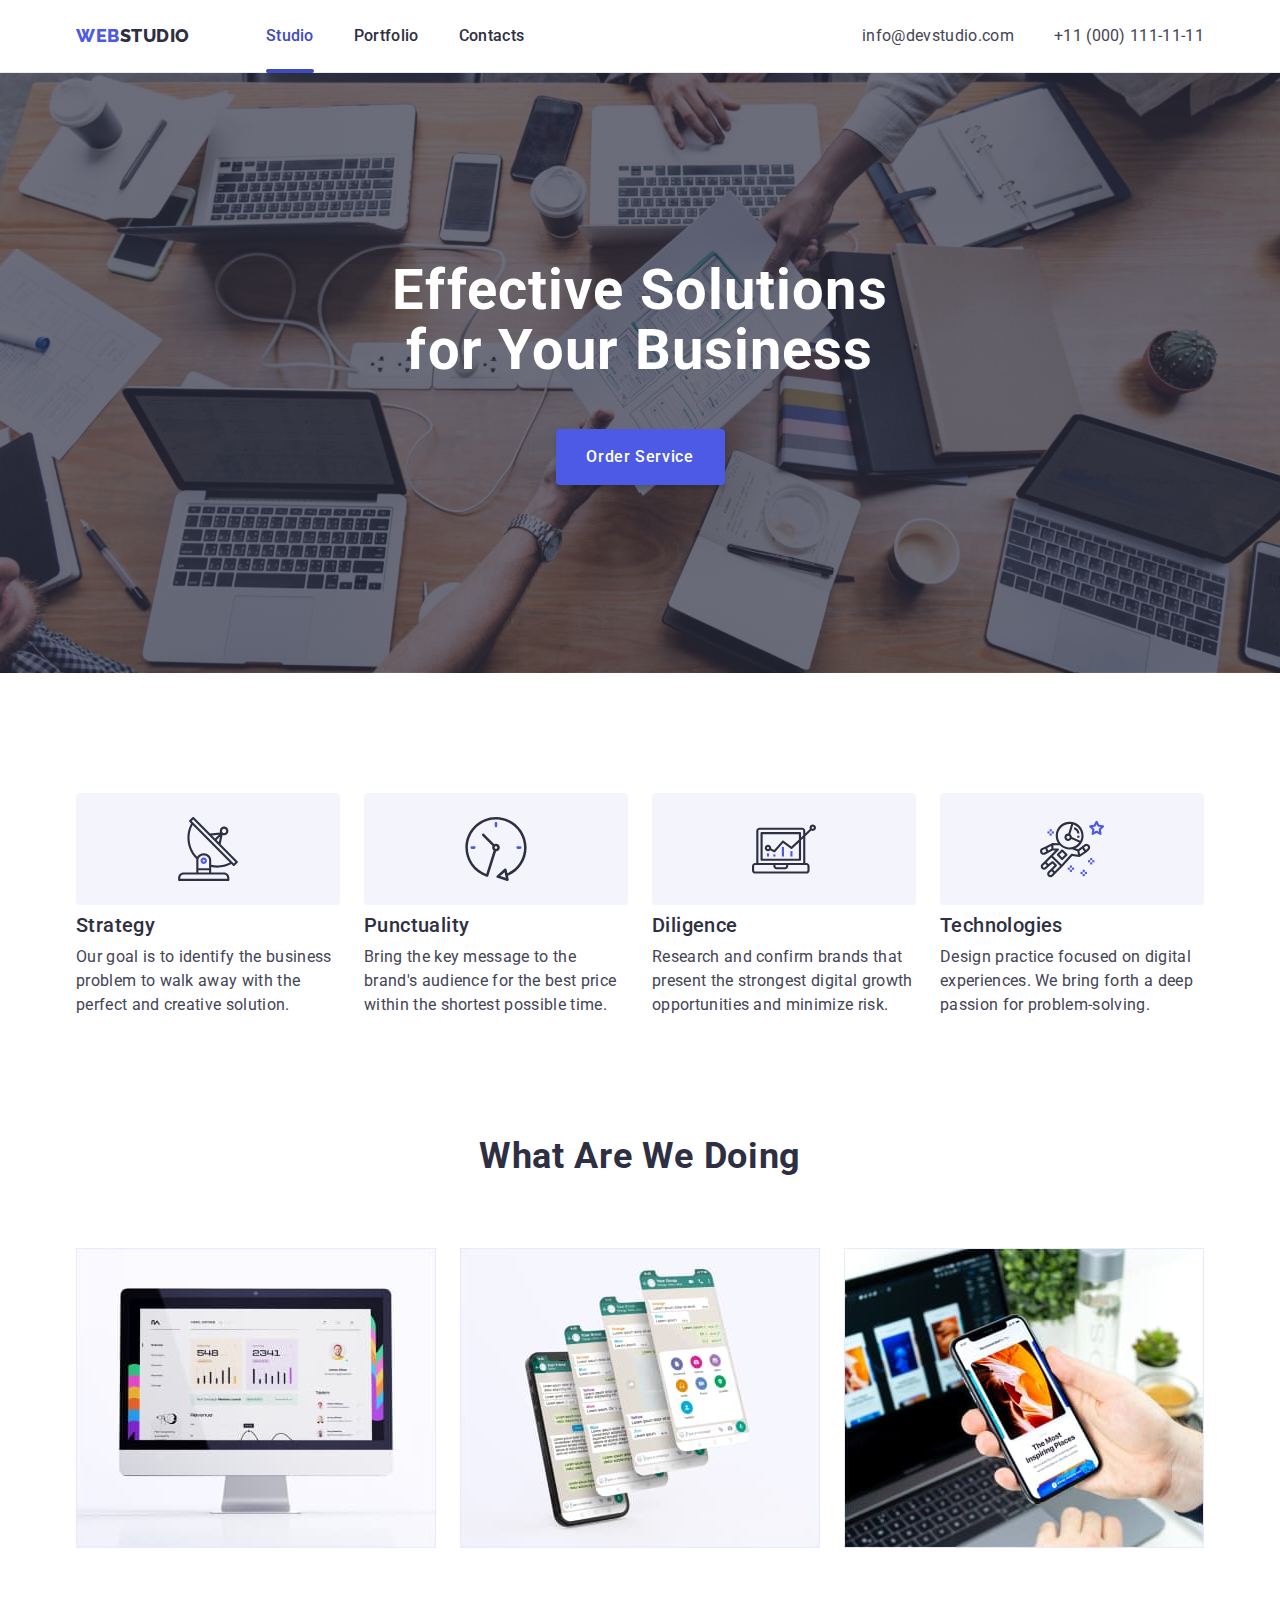
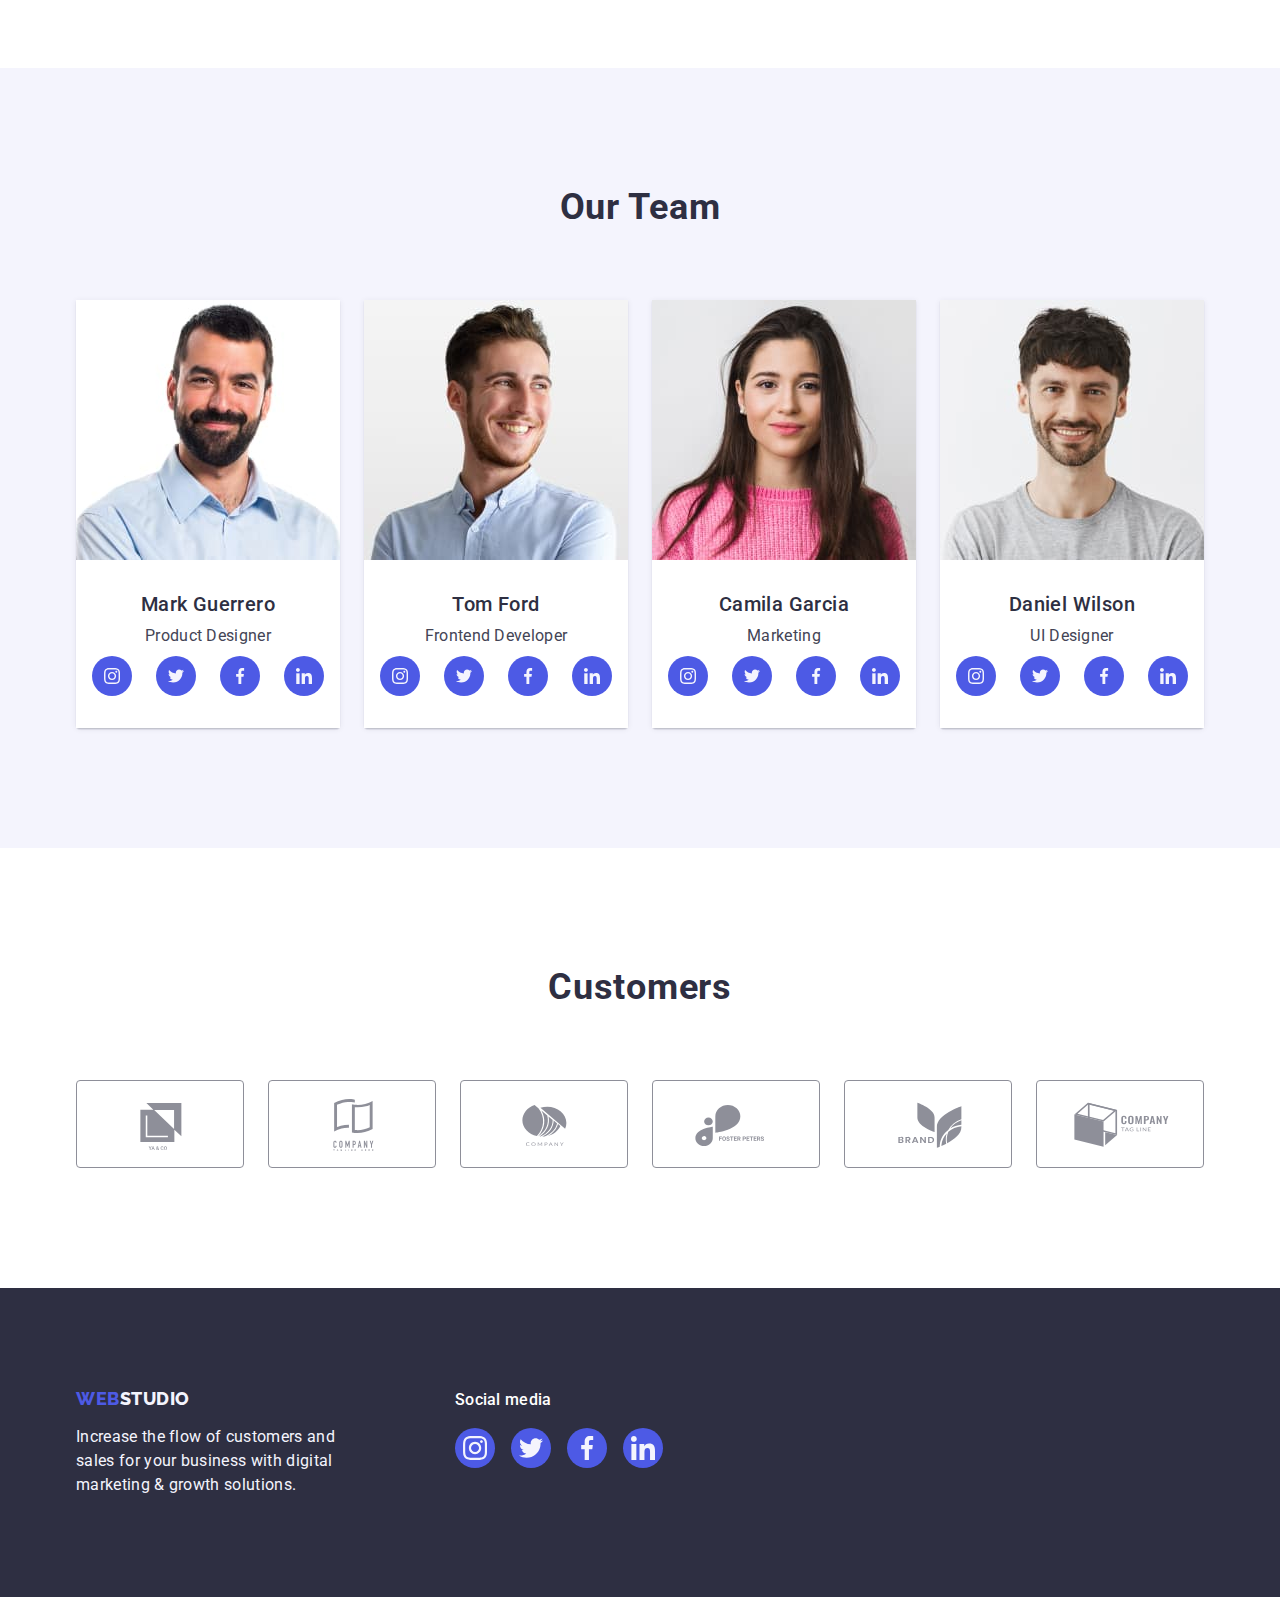
==== index.html @ db85538d "Initial commit" ====
<!DOCTYPE html>
<html lang="en">
  <head>
    <meta charset="UTF-8" />
    <meta http-equiv="X-UA-Compatible" content="IE=edge" />
    <meta name="viewport" content="width=device-width, initial-scale=1.0" />
    <title>Document</title>
    <link rel="preconnect" href="https://fonts.googleapis.com" />
    <link rel="preconnect" href="https://fonts.gstatic.com" crossorigin />
    <link
      href="https://fonts.googleapis.com/css2?family=Raleway:wght@800&family=Roboto:wght@400;500;700;900&display=swap"
      rel="stylesheet"
    />
    <link
      rel="stylesheet"
      href="https://cdnjs.cloudflare.com/ajax/libs/modern-normalize/1.1.0/modern-normalize.min.css"
    />
    <link rel="stylesheet" href="./css/styles.css" />
  </head>

  <body>
    <!-- header -->
    <header class="page-header">
      <div class="container page-header-container">
        <nav class="page-nav">
          <a class="logo-header logo link" href="./index.html"
            >Web<span class="log">Studio</span>
          </a>

          <ul class="menu list">
            <li class="menu-item">
              <a class="menu-link link current" href="./index.html">Studio</a>
            </li>
            <li class="menu-item">
              <a class="menu-link link" href="./portfolio.html">Portfolio</a>
            </li>
            <li class="menu-item">
              <a class="menu-link link" href="">Contacts</a>
            </li>
          </ul>
        </nav>
        <address class="page-adress">
          <ul class="adress-list list">
            <li class="adress-list-item">
              <a class="contact-list link" href="mailto:info@devstudio.com"
                >info@devstudio.com</a
              >
            </li>
            <li class="adress-list-item">
              <a class="contact-list link" href="tel:+110001111111"
                >+11 (000) 111-11-11</a
              >
            </li>
          </ul>
        </address>
      </div>
    </header>

    <main>
      <!-- Hero -->
      <section class="hero background">
        <div class="container ">
          <h1 class="main-title">
            Effective Solutions <br />
            for Your Business
          </h1>
          <button class="modal-open-btn" type="button" data-modal-open>Order Service</button>
        </div>
      </section>

      <!--Values-->
      <section class="values section">
        <div class="container">
          <h2 class="title visually-hidden values-title">Our values</h2>
          <ul class="values-menu list">
            <li class="values-menu-item">
              <div class="values-icon-container">
                <svg class="values-icon" width="64" height="64">
                  <use href="./images/icons.svg#icon-antenna">

                  </use>
                </svg>
              </div>
              <h3 class="menu-title">Strategy</h3>
              <p class="description">
                Our goal is to identify the business problem to walk away with
                the perfect and creative solution.
              </p>
            </li>
            <li class="values-menu-item">
              <div class="values-icon-container">
                <svg class="values-icon" width="64" height="64">
                  <use href="./images/icons.svg#icon-clock">

                  </use>
                </svg>
              </div>
              <h3 class="menu-title">Punctuality</h3>
              <p class="description">
                Bring the key message to the brand's audience for the best price
                within the shortest possible time.
              </p>
            </li>
            <li class="values-menu-item">
              <div class="values-icon-container">
                <svg class="values-icon" width="64" height="64">
                  <use href="./images/icons.svg#icon-diagram">

                  </use>
                </svg>
              </div>
              <h3 class="menu-title">Diligence</h3>
              <p class="description">
                Research and confirm brands that present the strongest digital
                growth opportunities and minimize risk.
              </p>
            </li>
            <li class="values-menu-item">
              <div class="values-icon-container">
                <svg class="values-icon" width="64" height="64">
                  <use href="./images/icons.svg#icon-astronaut">

                  </use>
                </svg>
              </div>
              <h3 class="menu-title">Technologies</h3>
              <p class="description">
                Design practice focused on digital experiences. We bring forth a
                deep passion for problem-solving.
              </p>
            </li>
          </ul>
        </div>
      </section>

      <!-- Services -->
      <section class="services ">
        <div class="container">
          <h2 class="title">What are we doing</h2>
          <ul class="services-list list">
            <li class="services-list-item">
              <img
                class="services-list-img"
                src="./images/services/computer-screen.jpg"
                alt="computer screen"
                width="360"
                height="300"
              />
            </li>
            <li class="services-list-item">
              <img
                class="services-list-img"
                src="./images/services/smartphone-screens.jpg"
                alt="smartphone screens"
                width="360"
                height="300"
              />
            </li>
            <li class="services-list-item">
              <img
                class="services-list-img"
                src="./images/services/smartphone-and-computer-screens.jpg"
                alt="smartphone and computer screens"
                width="360"
                height="300"
              />
            </li>
          </ul>
        </div>
      </section>

      <!-- Employees -->
      <section class="employees section">
        <div class="container">
          <h2 class="title">Our Team</h2>
          <ul class="employees-list list">
            <li class="employees-list-item ">
              <img
                class="employees-list-img"
                src="./images/employees/mark-guerrero.jpg"
                alt="employee's portrait"
                width="264"
                height="260"
              />
    
              <div class="employees-list-wrapper">
                <h3 class="menu-title employee-name">Mark Guerrero</h3>
                <p class="description employee-desc">Product Designer</p>
                <ul class="social-list list">
                  <li class="social-list-item">
                    <a href="" class="social-list-link">
                      <svg class="social-list-icon" width="16" height="16" >
                        <use href="./images/icons.svg#icon-instagram"></use>
                      </svg>
                    </a>
                  </li>
                  <li class="social-list-item">
                    <a href="" class="social-list-link">
                      <svg class="social-list-icon" width="16" height="16">
                        <use href="./images/icons.svg#icon-twitter"></use>
                      </svg>
                    </a>
                  </li>
                  <li class="social-list-item">
                    <a href="" class="social-list-link">
                      <svg class="social-list-icon" width="16" height="16">
                        <use href="./images/icons.svg#icon-facebook"></use>
                      </svg>
                    </a>
                  </li>
                  <li class="social-list-item">
                    <a href="" class="social-list-link">
                      <svg class="social-list-icon" width="16" height="16">
                        <use href="./images/icons.svg#icon-linkedin"></use>
                      </svg>
                    </a>
                  </li>
                </ul>
              </div>
              
            </li>
            <li class="employees-list-item">
              <img
                class="employees-list-img"
                src="./images/employees/tom-ford.jpg"
                alt="employee's portrait"
                width="264"
                height="260"
              />
              <div class="employees-list-wrapper">
                <h3 class="menu-title employee-name">Tom Ford</h3>
                <p class="description employee-desc">Frontend Developer</p>
                <ul class="social-list list">
                  <li class="social-list-item">
                    <a href="" class="social-list-link">
                      <svg class="social-list-icon" width="16" height="16" >
                        <use href="./images/icons.svg#icon-instagram"></use>
                      </svg>
                    </a>
                  </li>
                  <li class="social-list-item">
                    <a href="" class="social-list-link">
                      <svg class="social-list-icon" width="16" height="16">
                        <use href="./images/icons.svg#icon-twitter"></use>
                      </svg>
                    </a>
                  </li>
                  <li class="social-list-item">
                    <a href="" class="social-list-link">
                      <svg class="social-list-icon" width="16" height="16">
                        <use href="./images/icons.svg#icon-facebook"></use>
                      </svg>
                    </a>
                  </li>
                  <li class="social-list-item">
                    <a href="" class="social-list-link">
                      <svg class="social-list-icon" width="16" height="16">
                        <use href="./images/icons.svg#icon-linkedin"></use>
                      </svg>
                    </a>
                  </li>
                </ul>
              </div>
            </li>
            <li class="employees-list-item">
              <img
                class="employees-list-img"
                src="./images/employees/camila-garcia.jpg"
                alt="employee's portrait"
                width="264"
                height="260"
              />
              <div class="employees-list-wrapper">
                <h3 class="menu-title employee-name">Camila Garcia</h3>
                <p class="description employee-desc">Marketing</p>
                <ul class="social-list list">
                  <li class="social-list-item">
                    <a href="" class="social-list-link">
                      <svg class="social-list-icon" width="16" height="16" >
                        <use href="./images/icons.svg#icon-instagram"></use>
                      </svg>
                    </a>
                  </li>
                  <li class="social-list-item">
                    <a href="" class="social-list-link">
                      <svg class="social-list-icon" width="16" height="16">
                        <use href="./images/icons.svg#icon-twitter"></use>
                      </svg>
                    </a>
                  </li>
                  <li class="social-list-item">
                    <a href="" class="social-list-link">
                      <svg class="social-list-icon" width="16" height="16">
                        <use href="./images/icons.svg#icon-facebook"></use>
                      </svg>
                    </a>
                  </li>
                  <li class="social-list-item">
                    <a href="" class="social-list-link">
                      <svg class="social-list-icon" width="16" height="16">
                        <use href="./images/icons.svg#icon-linkedin"></use>
                      </svg>
                    </a>
                  </li>
                </ul>
              </div>
            </li>
            <li class="employees-list-item">
              <img
                class="employees-list-img"
                src="./images/employees/daniel-wilson.jpg"
                alt="employee's portrait"
                width="264"
                height="260"
              />
              <div class="employees-list-wrapper">
                <h3 class="menu-title employee-name">Daniel Wilson</h3>
                <p class="description employee-desc">UI Designer</p>
                <ul class="social-list list">
                  <li class="social-list-item">
                    <a href="" class="social-list-link">
                      <svg class="social-list-icon" width="16" height="16" >
                        <use href="./images/icons.svg#icon-instagram"></use>
                      </svg>
                    </a>
                  </li>
                  <li class="social-list-item">
                    <a href="" class="social-list-link">
                      <svg class="social-list-icon" width="16" height="16">
                        <use href="./images/icons.svg#icon-twitter"></use>
                      </svg>
                    </a>
                  </li>
                  <li class="social-list-item">
                    <a href="" class="social-list-link">
                      <svg class="social-list-icon" width="16" height="16">
                        <use href="./images/icons.svg#icon-facebook"></use>
                      </svg>
                    </a>
                  </li>
                  <li class="social-list-item">
                    <a href="" class="social-list-link">
                      <svg class="social-list-icon" width="16" height="16">
                        <use href="./images/icons.svg#icon-linkedin"></use>
                      </svg>
                    </a>
                  </li>
                </ul>
        </div>
        </li>
          </ul>
        </div>
      </section>

   <!-- Customers -->
   <section class="customers section">
    <div class="container">
   <h2 class="title">Customers</h2>
   <ul class="customers-list list">
     <li class="customers-list-item">
       <a href="" class="customers-list-link">
         <svg class="customer-list-icon" width="104" height="56">
           <use href="./images/icons.svg#icon-logo"> 
              </use>
         </svg>
       </a>

     </li>
     <li class="customers-list-item">
       <a href="" class="customers-list-link">
         <svg class="customer-list-icon" width="104" height="56">
           <use href="./images/icons.svg#icon-logo-a">

           </use>
         </svg>
       </a>

     </li>
     <li class="customers-list-item">
       <a href="" class="customers-list-link">
         <svg class="customer-list-icon" width="104" height="56">
           <use href="./images/icons.svg#icon-logo-b">

           </use>
         </svg>
       </a>

     </li>
     <li class="customers-list-item">
       <a href="" class="customers-list-link">
         <svg class="customer-list-icon" width="104" height="56">
           <use href="./images/icons.svg#icon-logo-c">

           </use>
         </svg>
       </a>

     </li>
     <li class="customers-list-item">
       <a href="" class="customers-list-link">
         <svg class="customer-list-icon" width="104" height="56">
           <use href="./images/icons.svg#icon-logo-d">

           </use>
         </svg>
       </a>

     </li>
     <li class="customers-list-item">
       <a href="" class="customers-list-link">
         <svg class="customer-list-icon" width="104" height="56">
           <use href="./images/icons.svg#icon-logo-e">

           </use>
         </svg>
       </a>

     </li>
   </ul>

 </div>

</section>

    </main>

 




    <!-- FOOTER -->

    <footer class="footer">
      <div class="container footer-section">
        <div class="footer-logo-container">
          <a class="logo logo-footer link" href="./index.html"
          >Web<span class="logos">Studio</span>
        </a>

        <p class="footer-text">
          Increase the flow of customers and <br />
          sales for your business with digital <br />
          marketing & growth solutions.
        </p>
        </div>
        
        <div class="social-media">
          <p class="social-media-title">Social media</p>
          <ul class="social-media-list list">
          <li class="social-media-item">
            <a href="" class="social-media-link">
              <svg class="social-media-list-icon" width="24" height="24">
                <use href="./images/icons.svg#icon-instagram">

                </use>
              </svg>
            </a>
          </li>
          <li class="social-media-item">
            <a href="" class="social-media-link">
              <svg class="social-media-list-icon" width="24" height="24">
                <use href="./images/icons.svg#icon-twitter">

                </use>
              </svg>
            </a>
          </li>
          <li class="social-media-item">
            <a href="" class="social-media-link">
              <svg class="social-media-list-icon" width="24" height="24">
                <use href="./images/icons.svg#icon-facebook">

                </use>
              </svg>
            </a>
          </li>
          <li class="social-media-item">
            <a href="" class="social-media-link">
              <svg class="social-media-list-icon" width="24" height="24">
                <use href="./images/icons.svg#icon-linkedin">

                </use>
              </svg>
            </a>
          </li>
          </ul>
        </div>
      </div>
    </footer>


    
    <div class="backdrop is-hidden" data-modal>
       <div class="modal">
        <button type="button" class="modal-close-btn" data-modal-close>
      <svg class="modal-close-icon" width="8" height="8">
      <use href="./images/icons.svg#icon-close"></use>
      </svg>
        </button>
       </div>
    </div>
    <script src="./js/modal.js"></script>

  </body>
</html>
---- css/styles.css ----
:root {
  --main-font-family: "Roboto", sans-serif;
  --accent-color: #404bbf;
  --secondary-text-color: #434455;
  --menu-color: #2e2f42;
  --background-color: #2e2f42;
  --text-color: #434455;
  --btn-background-color: #f4f4fd;
  --background-wrapper:  #ffffff;
  --icon-color: #8e8f99;
  --transition-duration-and-func: 250ms cubic-bezier(0.4, 0, 0.2, 1);
}

h1,
h2,
h3,
h4,
p {
  margin-top: 0;
  margin-bottom: 0;
}
ul,
ol {
  margin-top: 0;
  margin-bottom: 0;
  padding-left: 0;
}
img {
  display: block;
}

.list {
  list-style: none;
}
.link {
  text-decoration: none;
}

button {
  font-family: inherit;
  cursor: pointer;
}

body {
  font-family: var(--main-font-family);
  color: var(--secondary-text-color);
  background-color: var(--background-wrapper);
}
.section {
  padding-top: 120px;
  padding-bottom: 120px;
}

.container {
  width: 1158px;
  margin-left: auto;
  margin-right: auto;
  padding-left: 15px;
  padding-right: 15px;
}
.visually-hidden {
  position: absolute;
  white-space: nowrap;
  width: 1px;
  height: 1px;
  overflow: hidden;
  border: 0;
  padding: 0;
  clip: rect(0 0 0 0);
  clip-path: inset(50%);
  margin: -1px;
}

/* header */
.page-header {
  border-bottom: 1px solid #e7e9fc;
  box-shadow: 0px 2px 1px rgba(46, 47, 66, 0.08), 0px 1px 1px rgba(46, 47, 66, 0.16), 0px 1px 6px rgba(46, 47, 66, 0.08);
}
.page-header-container {
  display: flex;
  align-items: center;
  justify-content: space-between;
}

.page-nav {
  display: flex;
  align-items: center;
}
.menu {
  display: flex;
  align-items: center;
}

.adress-list {
  display: flex;
  align-items: center;
}
.adress-list-item:not(:last-child) {
  margin-right: 40px;
}

.logo-header {
  margin-right: 76px;
  padding-top: 24px;
  padding-bottom: 24px;
}
.menu-item:not(:last-child) {
  margin-right: 40px;
}
.menu-item {
position: relative;
}

.menu-link {
  padding-top: 24px;
  padding-bottom: 24px;
  font-weight: 500;
  font-size: 16px;
  display: block;
  line-height: 1.5;
  letter-spacing: 0.02em;
  color: var(--menu-color);
  transition: color var(--transition-duration-and-func);
}
.current {
  position: relative;
  color: #404bbf; 
}

.current::after {
content: "";
display: inline-block;
position: absolute;
left: 0; 
bottom: -1px; 
height: 4px;
width: 100%;
background-color: #404BBF;
border-radius: 2px;
}

.menu-link:hover,
.menu-link:focus {
  color: var(--accent-color);
}

.logo {
  font-family: "Raleway", sans-serif;
  font-weight: 800;
  font-size: 18px;
  line-height: 1.17;
  letter-spacing: 0.03em;
  text-transform: uppercase;
  color: #4d5ae5;
}
.log {
  color: #2e2f42;
}
.page-adress {
  font-style: normal;
}

.contact-list {
  font-style: normal;
  font-size: 16px;
  line-height: 1.5;
  letter-spacing: 0.02em;
  color: var(--secondary-text-color);

  transition: color var(--transition-duration-and-func);
}

.contact-list:hover,
.contact-list:focus {
  color: var(--accent-color);
}

/* hero */
.hero {
  background-color: var(--background-color);
  padding-top:188px;
  padding-bottom: 188px;
 
}
.background {
  max-width: 1440px;
  margin: 0 auto;
  background-size: cover;
  background-repeat: no-repeat;
  background-position: center;
  background-image: linear-gradient(rgba(46, 47, 66, 0.7), rgba(46, 47, 66, 0.7)), url(../images/people-office.jpg);
}

.main-title {
  margin-left: auto;
  margin-right: auto;
  margin-bottom: 48px;
  max-width: 496px;
  font-weight: 700;
  font-size: 56px;
  line-height: 1.07;
  text-align: center;
  letter-spacing: 0.02em;
  color:  var(--background-wrapper);
}

.modal-open-btn {
  display: block;
  min-width: 169px;
  height: 56px;
  border: none;
  margin-left: auto;
  margin-right: auto;
  font-weight: 500;
  font-size: 16px;
  line-height: 1.5;
  transition: background-color var(--transition-duration-and-func);

  align-items: center;
  letter-spacing: 0.04em;
  background: #4d5ae5;
  box-shadow: 0px 4px 4px rgba(0, 0, 0, 0.15);
  border-radius: 4px;
  color:  var(--background-wrapper);
}

.modal-open-btn:hover,
.modal-open-btn:focus {
  background: var(--accent-color);
}

/* Values */
.title {
  margin-bottom: 72px;
  font-weight: 700;
  font-size: 36px;
  line-height: 1.1;
  text-align: center;
  letter-spacing: 0.02em;
  text-transform: capitalize;
  color: var(--menu-color);
}

.values-icon-container {
  display: flex;
  justify-content: center;
  align-items: center;
  width: 264px;
  height: 112px;
  border-radius: 4px;
  background: #F4F4FD;
  margin-bottom: 8px;
}

.values-menu {
  display: flex;
  gap: 24px;
}
.values-menu-item {
  width: calc((100% - 72px) / 4);
}

/* Services */

.services {
  padding-bottom: 120px;
}
.services-list {
  display: flex;
  flex-wrap: wrap;
  gap: 24px;
}

.menu-title {
  font-weight: 500;
  font-size: 20px;
  line-height: 1.2;
  letter-spacing: 0.02em;
  color: var(--background-color);
  margin-bottom: 8px;
}
.description {
  font-size: 16px;
  line-height: 1.5;
  letter-spacing: 0.02em;
  color: var(--secondary-text-color);
}

/* Employees */
.employees {
  background-color: #f4f4fd;
}
.employees-list {
  display: flex;
  flex-wrap: wrap;
  gap: 24px;
}

.employees-list-item {
  background-color:  var(--background-wrapper);
  box-shadow:  0px 1px 6px rgba(46, 47, 66, 0.08), 0px 1px 1px rgba(46, 47, 66, 0.16), 0px 2px 1px rgba(46, 47, 66, 0.08);
  border-radius: 0px 0px 4px 4px;
}
.employee-name {
  margin-bottom: 8px;
}

.employee-desc {
  text-align: center;
  margin-bottom: 8px;
}

.employees-list-wrapper {
  padding: 32px 0;
  text-align: center;
  background: var(--background-wrapper);
  
}
.social-list {
  display: flex;
  justify-content: center;
  gap: 24px;
}

.social-list-link {
  display: flex;
  justify-content: center;
  align-items: center;
  width: 40px;
  height: 40px;
  border-radius: 50%;
  background-color: #4D5AE5;
  transition: background-color var(--transition-duration-and-func);
}

.social-list-link:hover,
.social-list-link:focus {
  background-color:  #404BBF;
}

.social-list-link:hover .social-list-icon,
.social-list-link:focus .social-list-icon {
  fill: #F4F4FD;
}
.social-list-icon {
  fill: #F4F4FD;
}

/* Customers */
.customers-list {
  display: flex;
  justify-content:space-between;
  gap: 24px;
}
.customers-list-item {
  widtx: calc((100%-120px) / 6);
}

.customers-list-link {
  display: flex;
  justify-content: center;
  align-items: center;
  width: 168px;
  height: 88px;
  border: 1px solid #8E8F99;
  border-radius: 4px;
  color: var(--icon-color);

  transition: border-color var(--transition-duration-and-func), 
  color var(--transition-duration-and-func);

}
.customer-list-icon{
  fill: currentColor;
}

.customers-list-link:hover,
.customers-list-link:focus {
  border: 1px solid #404BBF;
  color: #404bbf;
}


/* footer */
.footer {
  background-color: var(--background-color);
  padding-top: 100px;
  padding-bottom: 100px;
}
.footer-section {
  display: flex;
  align-items: baseline;
}

.footer-logo-container {
  margin-right: 120px;
}

.logos {
  font-family: "Raleway";
  font-weight: 800;
  font-size: 18px;
  line-height: 1.17;
  letter-spacing: 0.03em;
  text-transform: uppercase;
  color: #f4f4fd;
}


.logo-footer {
  display: inline-block; 
  margin-bottom: 16px;
}
.footer-text {
  font-style: normal;
  font-size: 16px;
  line-height: 1.5;
  letter-spacing: 0.02em;
  color: #f4f4fd;
}
.social-media-title {
font-style: normal;
font-weight: 500;
font-size: 16px;
line-height: 1.5 ;
letter-spacing: 0.02em;
margin-bottom: 16px;
color: var(--background-wrapper);
}

.social-media-list {
display: flex;
gap: 16px;
}

.social-media-link {
display: flex;
justify-content: center;
align-items: center;
width: 40px;
height: 40px;
border-radius: 50%;
background-color: #4D5AE5;

transition: background-color var(--transition-duration-and-func);
}
.social-media-list-icon {
  fill: #F4F4FD;
}

.social-media-link:hover,
.social-media-link:focus {
  background-color:#31D0AA;;
}

/* Portfolio */

.portfolio {
  padding-top: 96px;
  padding-bottom: 120px;
}
.portfolio-menu {
  display: flex;
  flex-wrap: wrap;
  justify-content: center;
  gap: 24px;
  margin-bottom: 72px;
}
.menu-portfolio {
  margin-bottom: 8px;
}

.portfolio-list {
  display: flex;
  flex-wrap: wrap;
  gap: 24px;
  row-gap: 48px;
}

.portfolio-list-item {
  widtx: calc((100%-48px) / 3);
}

.portfolio-list-item-link {
  display: block; 
  transition: box-shadow var(--transition-duration-and-func);



}

.portfolio-list-item-link:hover,
.portfolio-list-item-link:focus {
box-shadow: 0px 1px 6px rgba(46, 47, 66, 0.08), 0px 1px 1px rgba(46, 47, 66, 0.16), 0px 2px 1px rgba(46, 47, 66, 0.08);
}

.portfolio-list-item-link:hover .overlay,
.portfolio-list-item-link:focus .overlay {
  transform: translateY(0%);
}



.portfolio-list-item-img-wrapper {
  position: relative;
  overflow: hidden;
}
.overlay {
position: absolute;
top: 0;
left: 0;
width: 100%;
height: 100%;
padding: 40px 32px; 
background: #4D5AE5;
font-style: normal;
font-weight: 400;
font-size: 16px;
line-height: 24px;
letter-spacing: 0.02em;
color: #F4F4FD;
overflow: auto;
transform: translate(0px, 100%);

transition: transform var(--transition-duration-and-func);
}
.portfolio-list-item-wrapper {
  padding: 32px 16px;
  border: 1px solid #e7e9fc;
  border-top: none;
}

.portfolio-menu-open-btn {
  padding: 12px 24px;
  font-weight: 500;
  font-size: 16px;
  line-height: 1.5;
  letter-spacing: 0.04em;
  color: #4d5ae5;
  background-color: var(--btn-background-color);
  border: 1px solid #e7e9fc;
  border-radius: 4px;
 
  transition: background-color var(--transition-duration-and-func),
   color var(--transition-duration-and-func),
   border-color var(--transition-duration-and-func),
   box-shadow var(--transition-duration-and-func);
}
.portfolio-menu-open-btn:hover,
.portfolio-menu-open-btn:focus {
  color: #ffffff;
  background-color: var(--accent-color);
  border: 1px solid transparent;
  box-shadow: 0px 3px 1px rgba(0, 0, 0, 0.1), 0px 2px 1px rgba(0, 0, 0, 0.08), 0px 2px 2px rgba(0, 0, 0, 0.12);
}



.backdrop {
  position: fixed;
  top: 0;
  left: 0;
  width: 100%;
  height: 100%;
  background-color: rgba(46, 47, 66, 0.4);
  transition: opacity var(--transition-duration-and-func), visibility var(--transition-duration-and-func); 
}

.modal {
  position: absolute;
  top: 50%;
  left: 50%;
  transform: translate(-50%, -50%);
  width: 408px;
  min-height: 576px;
  background-color: #FCFCFC;
  box-shadow: 0px 1px 1px rgba(0, 0, 0, 0.14), 0px 1px 3px rgba(0, 0, 0, 0.12), 0px 2px 1px rgba(0, 0, 0, 0.2);
  border-radius: 4px;
  transition: transform var(--transition-duration-and-func);
}


.modal-close-icon {
  fill: #2E2F42;
  transition: fill var(--transition-duration-and-func);
}

.modal-close-btn:hover .modal-close-icon,
.modal-close-btn:focus .modal-close-icon {
  fill:  #FFFFFF;;
}

.modal-close-btn {
  position: absolute;
  top: 24px;
  right: 24px;
display: flex;
align-items: center;
justify-content: center;
background-color: #E7E9FC;
border: 1px solid rgba(0, 0, 0, 0.1);
border-radius: 50%;
width: 24px;
height: 24px;
padding: 0; 

transition: background-color var(--transition-duration-and-func),
 border var(--transition-duration-and-func); 
}

.modal-close-btn:hover,
.modal-close-btn:focus {
  background: #404BBF;
  border: none;
}

.is-hidden {
  opacity: 0; 
  visibility: hidden; 
  pointer-events: none;


}
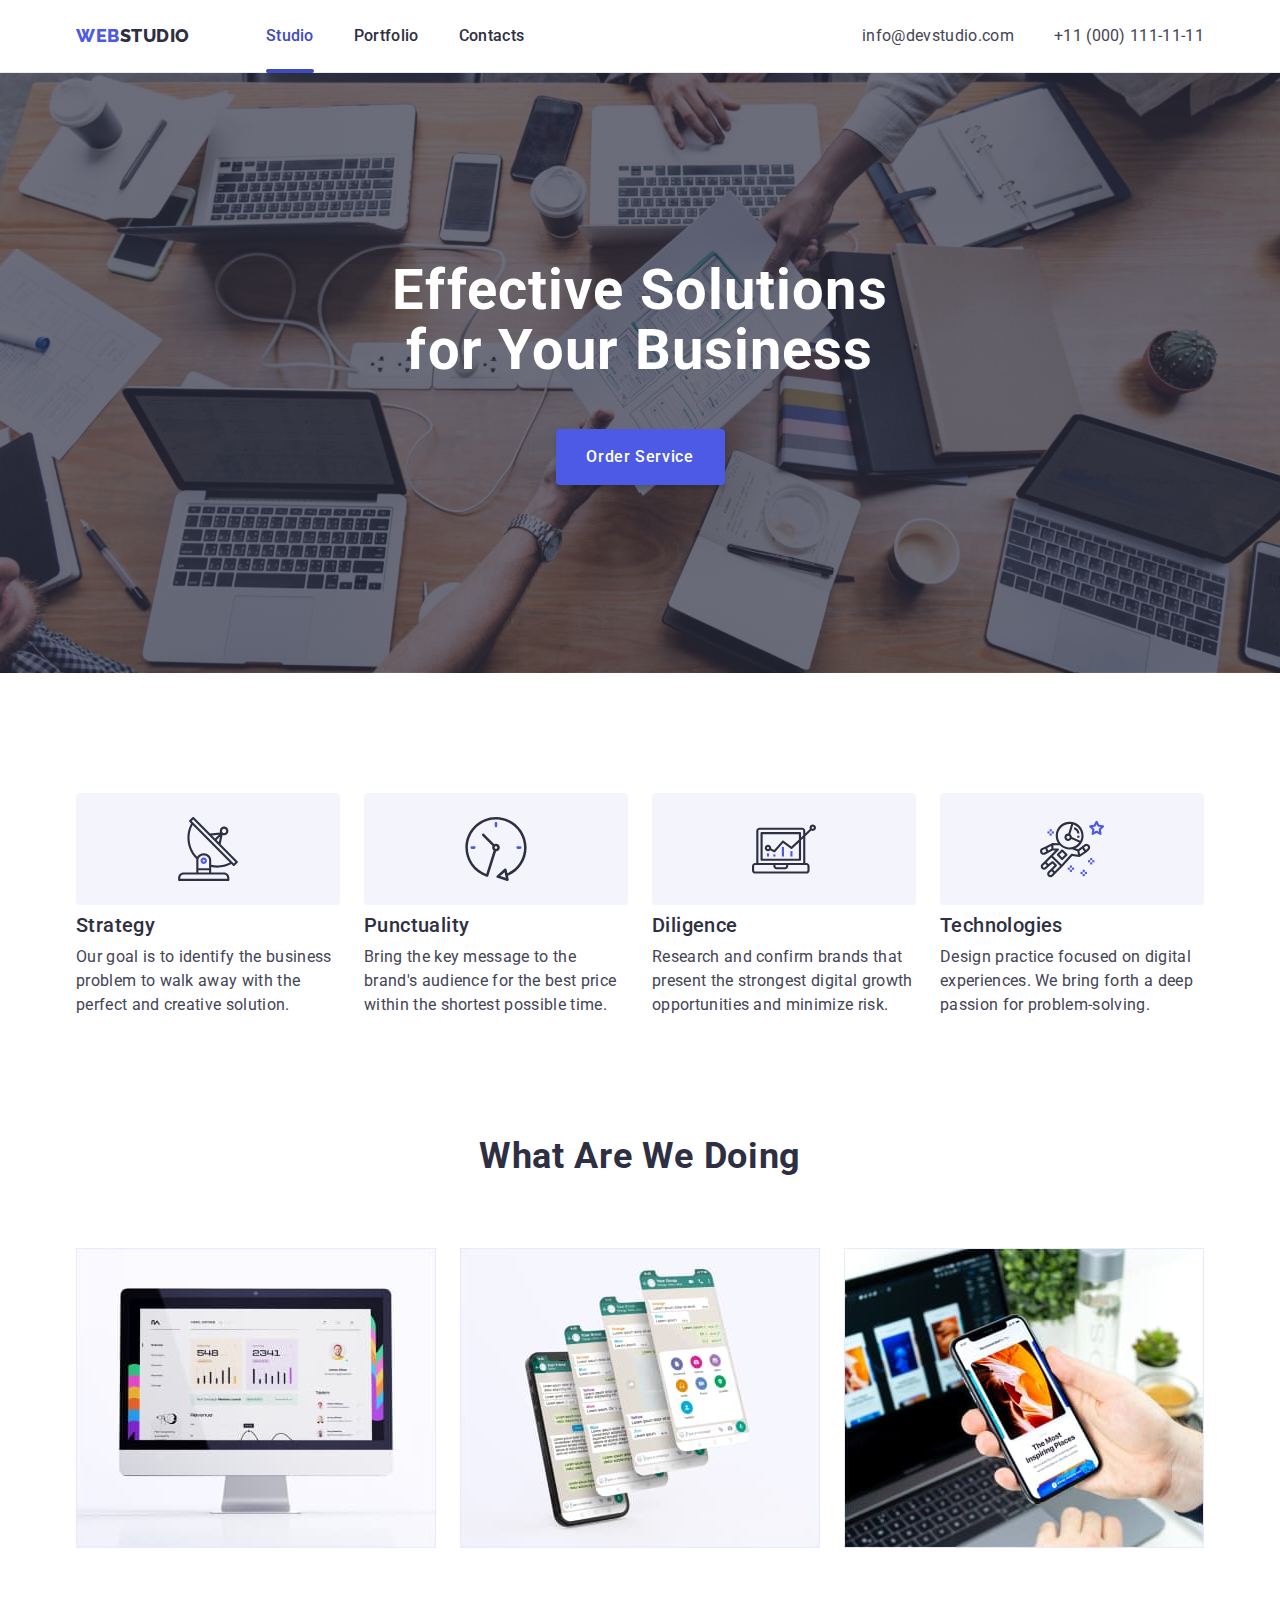
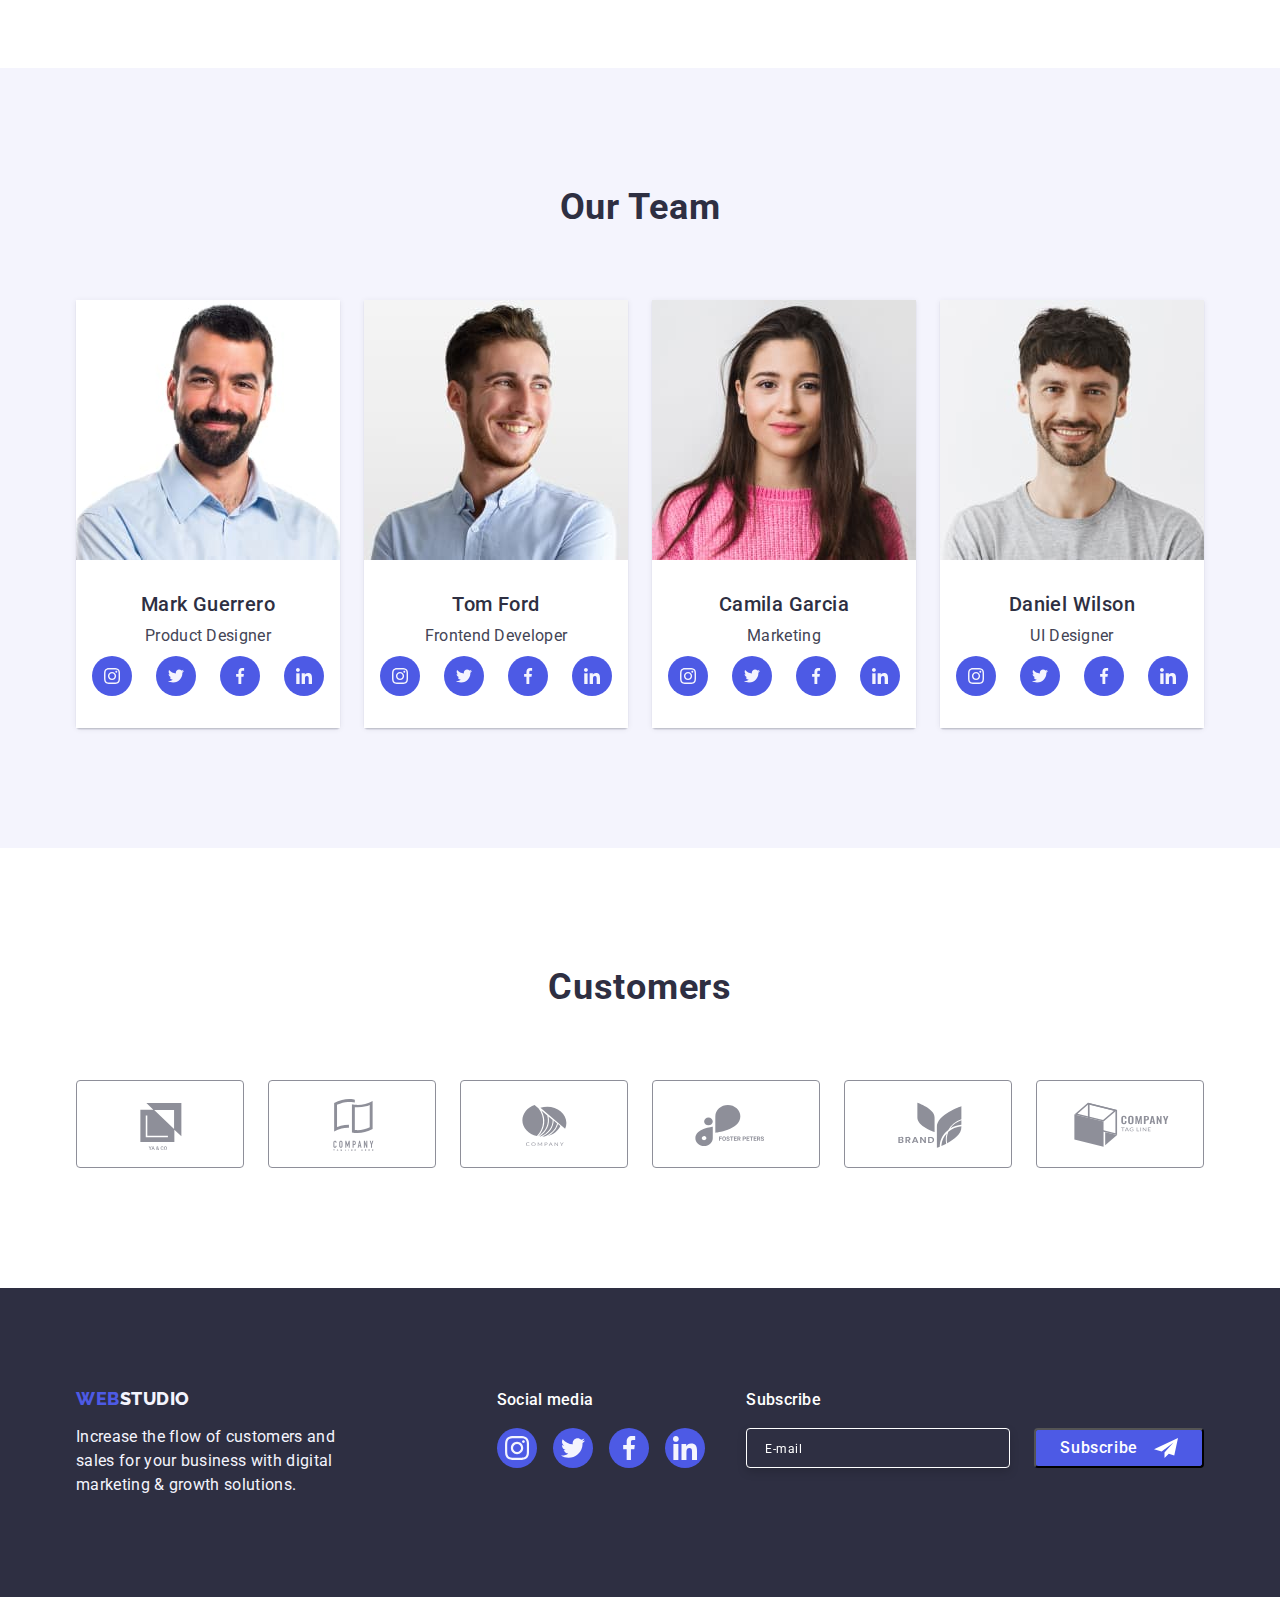
==== commit 613228f8: "updated" ====
--- a/index.html
+++ b/index.html
@@ -486,6 +486,25 @@
           </li>
           </ul>
         </div>
+
+       
+        <form  class="footer-form">
+          <p class="footer-form-title">Subscribe</p>
+          <span class="footer-form-wrapper">
+            <input type="email" 
+            name="user_email" 
+            class="footer-form-input"
+            required
+            placeholder="E-mail">
+            <button type="submit" class="footer-form-submit">Subscribe
+              <svg class="footer-form-btn-icon" width="24" height="24">
+                <use href="./images/icons.svg#icon-footer-form-btn">
+                </use>
+              </svg>
+            </button>
+          </span>
+      
+        </form>
       </div>
     </footer>
 
@@ -498,8 +517,77 @@
       <use href="./images/icons.svg#icon-close"></use>
       </svg>
         </button>
+
+        
+    <form  class="modal-form">
+      <p class="modal-form-title">Leave your contacts and we will call you back</p>
+      <label  class="modal-form-field">
+        <span class="modal-form-input-desc">Name</span>
+        <span class="modal-form-input-wrapper">
+          <input type="text"
+          name="user_name"
+          class="modal-form-input" 
+          required 
+          pattern="[a-zA-Zа-яА-Я]+"
+          minlength="2"
+         >
+         <svg class="modal-form-input-icon" width="18" height="18">
+           <use href="./images/icons.svg#icon-name"></use>
+         </svg>
+        </span>
+        
+      </label>
+      <label  class="modal-form-field">
+        <span class="modal-form-input-desc">Phone</span>
+        <span class="modal-form-input-wrapper">
+          <input type="tel" 
+          name="user_phone"
+          class="modal-form-input" 
+          required 
+          pattern="[0-9]{3}-[0-9]{3}-[0-9]{2}-[0-9]{2}"
+          title="xxx-xxx-xx-xx">
+          <svg class="modal-form-input-icon" width="18" height="18">
+            <use href="./images/icons.svg#icon-phone"></use>
+          </svg>
+        </span>
+        
+      </label>
+      <label  class="modal-form-field">
+        <span class="modal-form-input-desc">Email</span>
+        <span class="modal-form-input-wrapper"> 
+          <input type="email" 
+          name="user_email" 
+          class="modal-form-input" 
+          required>
+          <svg class="modal-form-input-icon" width="18" height="18">
+            <use href="./images/icons.svg#icon-email"></use>
+          </svg>
+        </span>
+        
+      </label>
+      <label  class="modal-form-field">
+        <span class="modal-form-input-desc">Comment</span>
+        <textarea 
+        name="user_message"  
+        class="modal-form-message" 
+        placeholder="Text input"
+        ></textarea>
+      </label>
+      
+      <label class="modal-form-check-desc">
+        <input class="modal-form-check" type="checkbox" name="user_policy"  required>
+        <svg class="modal-form-own-checkbox" width="16" height="16">
+          <use class="modal-form-checkmark-icon" 
+          href="./images/icons.svg#icon-checkmark"
+          ></use>
+        </svg>
+        I accept the terms and conditions of the&nbsp;<a class="checkbox-link" href="">Privacy Policy</a> 
+      </label>
+      <button type="submit" class="modal-form-submit">Send</button>
+    </form>
        </div>
     </div>
+
     <script src="./js/modal.js"></script>
 
   </body>
--- a/css/styles.css
+++ b/css/styles.css
@@ -390,6 +390,7 @@
 .footer-section {
   display: flex;
   align-items: baseline;
+  justify-content: space-between;
 }
 
 .footer-logo-container {
@@ -452,6 +453,83 @@
 .social-media-link:focus {
   background-color:#31D0AA;;
 }
+
+/* FOOTER_FORM */
+
+.footer-form {
+ 
+}
+
+.footer-form-wrapper {
+  display: flex;
+  gap: 24px;
+
+}
+
+.footer-form-title {
+  padding-left: 0;
+  margin-bottom: 16px;
+  font-weight: 500;
+  font-size: 16px;
+  line-height: 24px;
+  letter-spacing: 0.02em;
+  color: #FFFFFF;
+}
+
+.footer-form-input {
+  width: 264px;
+  height: 40px;
+  border: 1px solid #FFFFFF;
+filter: drop-shadow(0px 4px 4px rgba(0, 0, 0, 0.15));
+border-radius: 4px;
+color: #FFFFFF;
+background-color: #2E2F42;
+
+transition: border-color var(--transition-duration-and-func);
+
+}
+
+.footer-form-input::placeholder {
+font-weight: 400;
+padding-left: 16px;
+font-size: 12px;
+line-height: 24px;
+letter-spacing: 0.04em;
+color: #FFFFFF;
+}
+
+
+
+.footer-form-submit {
+  display: flex;
+  justify-content: center;
+  align-items: center;
+  gap: 16px;
+ min-width: 165px; 
+ height: 40px;
+ padding: 8px 24px;
+ background: #4D5AE5;
+ border-radius: 4px;
+font-weight: 500;
+font-size: 16px;
+line-height: 24px;
+letter-spacing: 0.04em;
+color: #FFFFFF;
+
+transition: background-color var(--transition-duration-and-func);
+}
+
+.footer-form-submit:hover,
+.footer-form-submit:focus {
+  background-color: var(--accent-color);
+}
+
+.footer-form-btn-icon {
+ 
+  fill: #FFFFFF;
+}
+
+
 
 /* Portfolio */
 
@@ -554,7 +632,7 @@
   box-shadow: 0px 3px 1px rgba(0, 0, 0, 0.1), 0px 2px 1px rgba(0, 0, 0, 0.08), 0px 2px 2px rgba(0, 0, 0, 0.12);
 }
 
-
+/* MODAL WINDOW */
 
 .backdrop {
   position: fixed;
@@ -577,6 +655,7 @@
   box-shadow: 0px 1px 1px rgba(0, 0, 0, 0.14), 0px 1px 3px rgba(0, 0, 0, 0.12), 0px 2px 1px rgba(0, 0, 0, 0.2);
   border-radius: 4px;
   transition: transform var(--transition-duration-and-func);
+ padding: 72px 24px 24px 24px;
 }
 
 
@@ -619,5 +698,169 @@
   visibility: hidden; 
   pointer-events: none;
 
-
-}+}
+/* MODAL WINDOW */
+
+/* MODAL FORM */
+
+.modal-form {
+display: flex;
+flex-direction: column;
+
+}
+.modal-form-title {
+  margin-left: auto;
+  margin-right: auto;
+  margin-bottom: 16px;
+font-weight: 500;
+font-size: 16px;
+line-height: 24px;
+letter-spacing: 0.02em;
+color: #2E2F42;
+}
+
+
+.modal-form-input-desc {
+display: block;
+font-weight: 400;
+font-size: 12px;
+line-height: 14px;
+letter-spacing: 0.04em;
+color: #8E8F99;
+margin-bottom: 4px;
+}
+
+.modal-form-field {
+  margin-bottom: 8px;
+}
+
+.modal-form-input-wrapper {
+  display: block;
+  position: relative;
+}
+
+.modal-form-input {
+  width: 100%;
+  height: 40px;
+  border: 1px solid rgba(46, 47, 66, 0.4);
+  border-radius: 4px;
+  padding-left: 38px;
+  color: #000000;
+  transition: border-color var(--transition-duration-and-func);
+}
+
+.modal-form-input:focus {
+outline: none;
+border: 1px solid #4D5AE5;
+}
+
+.modal-form-input-icon {
+  position: absolute;
+  fill: #2E2F42;
+  top:50%;
+  left:12px;
+  transform: translate(0, -50%);
+  transition: fill var(--transition-duration-and-func);
+
+}
+
+.modal-form-input:focus + .modal-form-input-icon {
+  fill: #4D5AE5;;
+}
+
+
+.modal-form-message {
+  resize: none;
+  width: 100%;
+  height: 120px;
+  padding: 8px 16px;
+  border: 1px solid rgba(46, 47, 66, 0.4);
+  border-radius: 4px;
+  transition: border-color var(--transition-duration-and-func);
+}
+
+.modal-form-message::placeholder {
+  color: rgba(46, 47, 66, 0.4);
+}
+
+.modal-form-message:focus {
+  outline: none;
+  border: 1px solid #4D5AE5;
+}
+
+.modal-form-check {
+  appearance: none;
+  position: absolute;
+  
+}
+
+.modal-form-check-desc {
+display: flex;
+align-items: center;
+font-weight: 400;
+font-size: 12px;
+line-height: 14px;
+letter-spacing: 0.04em;
+color: #8E8F99;
+
+}
+
+.checkbox-link {
+  color: #4D5AE5;
+}
+
+.modal-form-check:checked + .modal-form-own-checkbox {
+  background: #404BBF;
+  border: 1px solid #404BBF;
+  
+}
+
+/* input (checkbox) + svg > use */
+.modal-form-check:checked + .modal-form-own-checkbox .modal-form-checkmark-icon {
+  opacity: 1;
+}
+
+
+.modal-form-own-checkbox {
+fill: #F4F4FD;
+border: 1px solid rgba(46, 47, 66, 0.4);
+border-radius: 2px;
+padding-top: 4px 3px;
+cursor: pointer;
+margin-right: 8px;
+}
+
+.modal-form-check:focus + .modal-form-own-checkbox {
+  outline: 2px solid #404BBF;
+}
+
+.modal-form-checkmark-icon {
+  opacity: 0;
+}
+
+.modal-form-submit {
+  display: block;
+  margin-left: auto;
+  margin-right: auto;
+  margin-top: 24px;
+  margin-bottom: 24px;
+  min-width: 169px;
+  padding: 16px 32px;
+  background: #4D5AE5;
+  box-shadow: 0px 4px 4px rgba(0, 0, 0, 0.15);
+  border-radius: 4px;
+  color: #FFFFFF;
+  font-weight: 500;
+  font-size: 16px;
+  line-height: 24px;
+  letter-spacing: 0.04em;
+
+  transition: background-color var(--transition-duration-and-func);
+  
+}
+
+.modal-form-submit:hover,
+.modal-form-submit:focus {
+  background-color: var(--accent-color);
+}
+/* MODAL FORM */
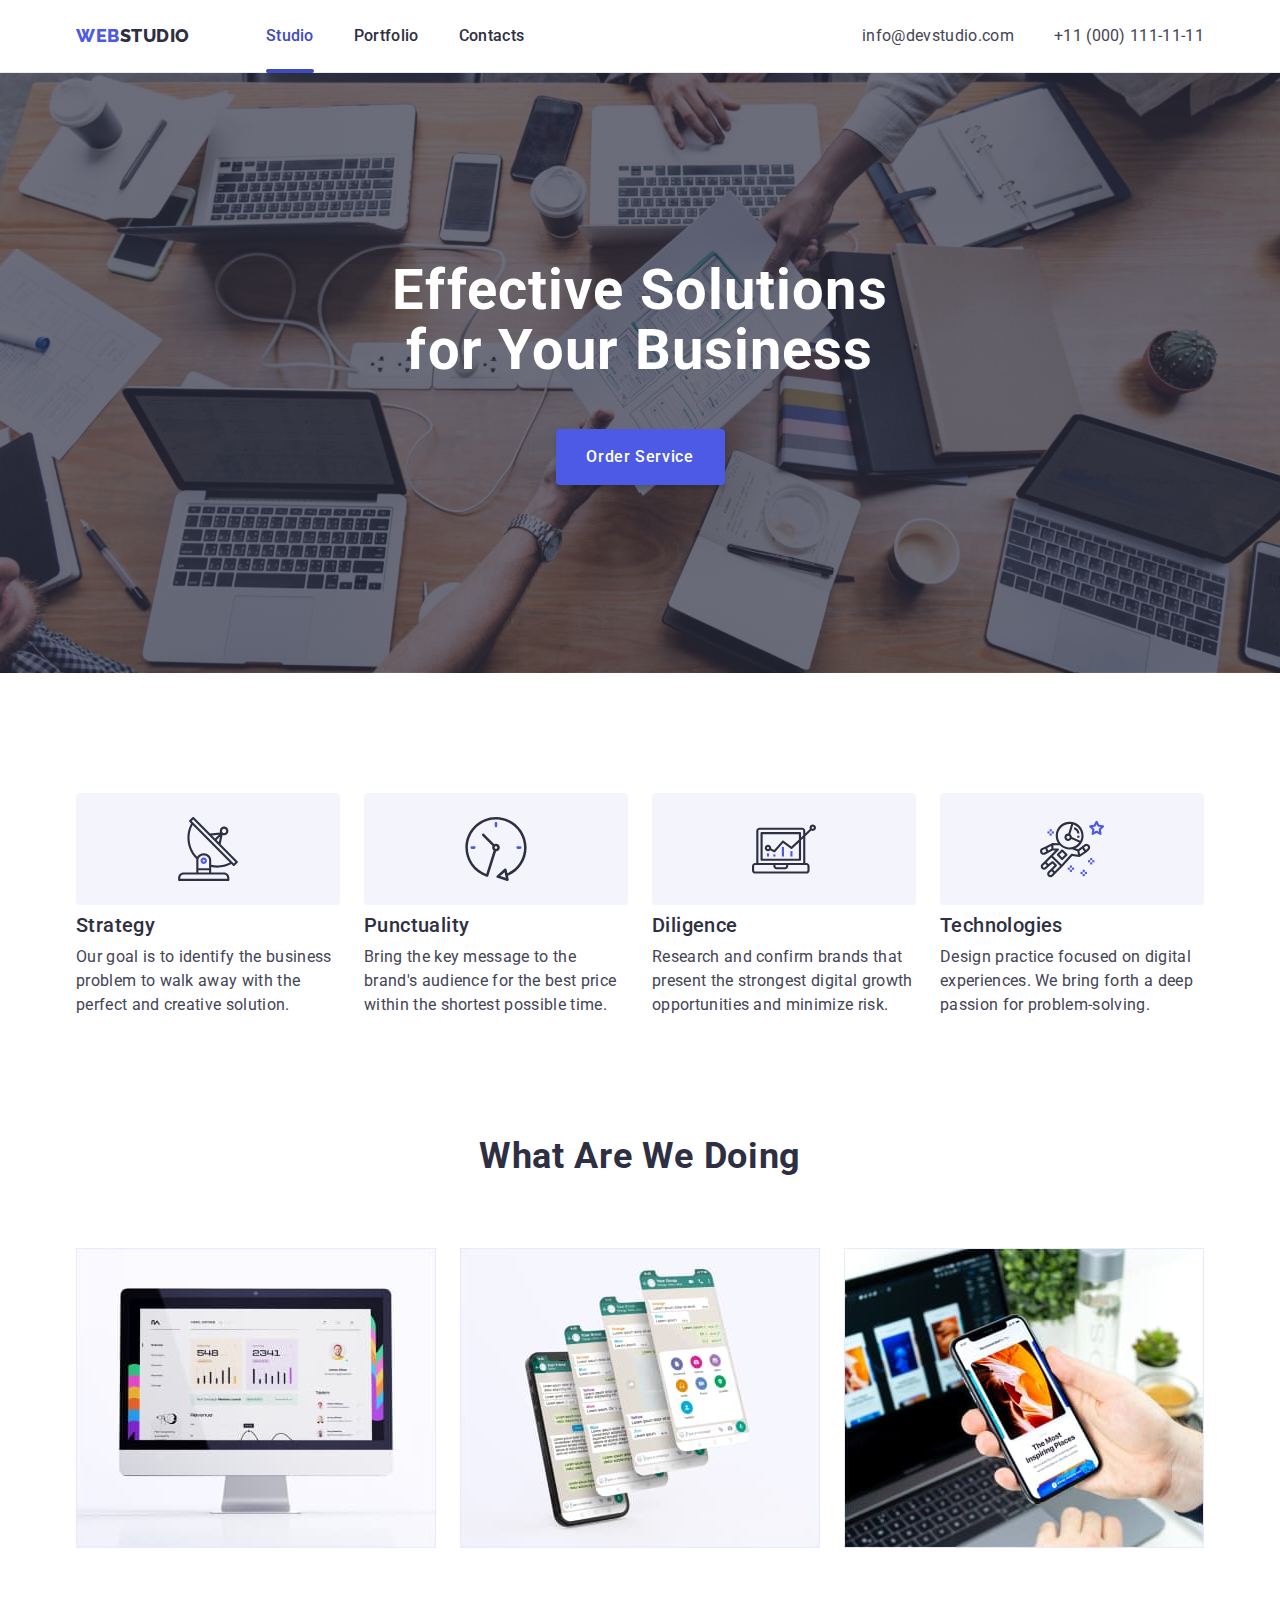
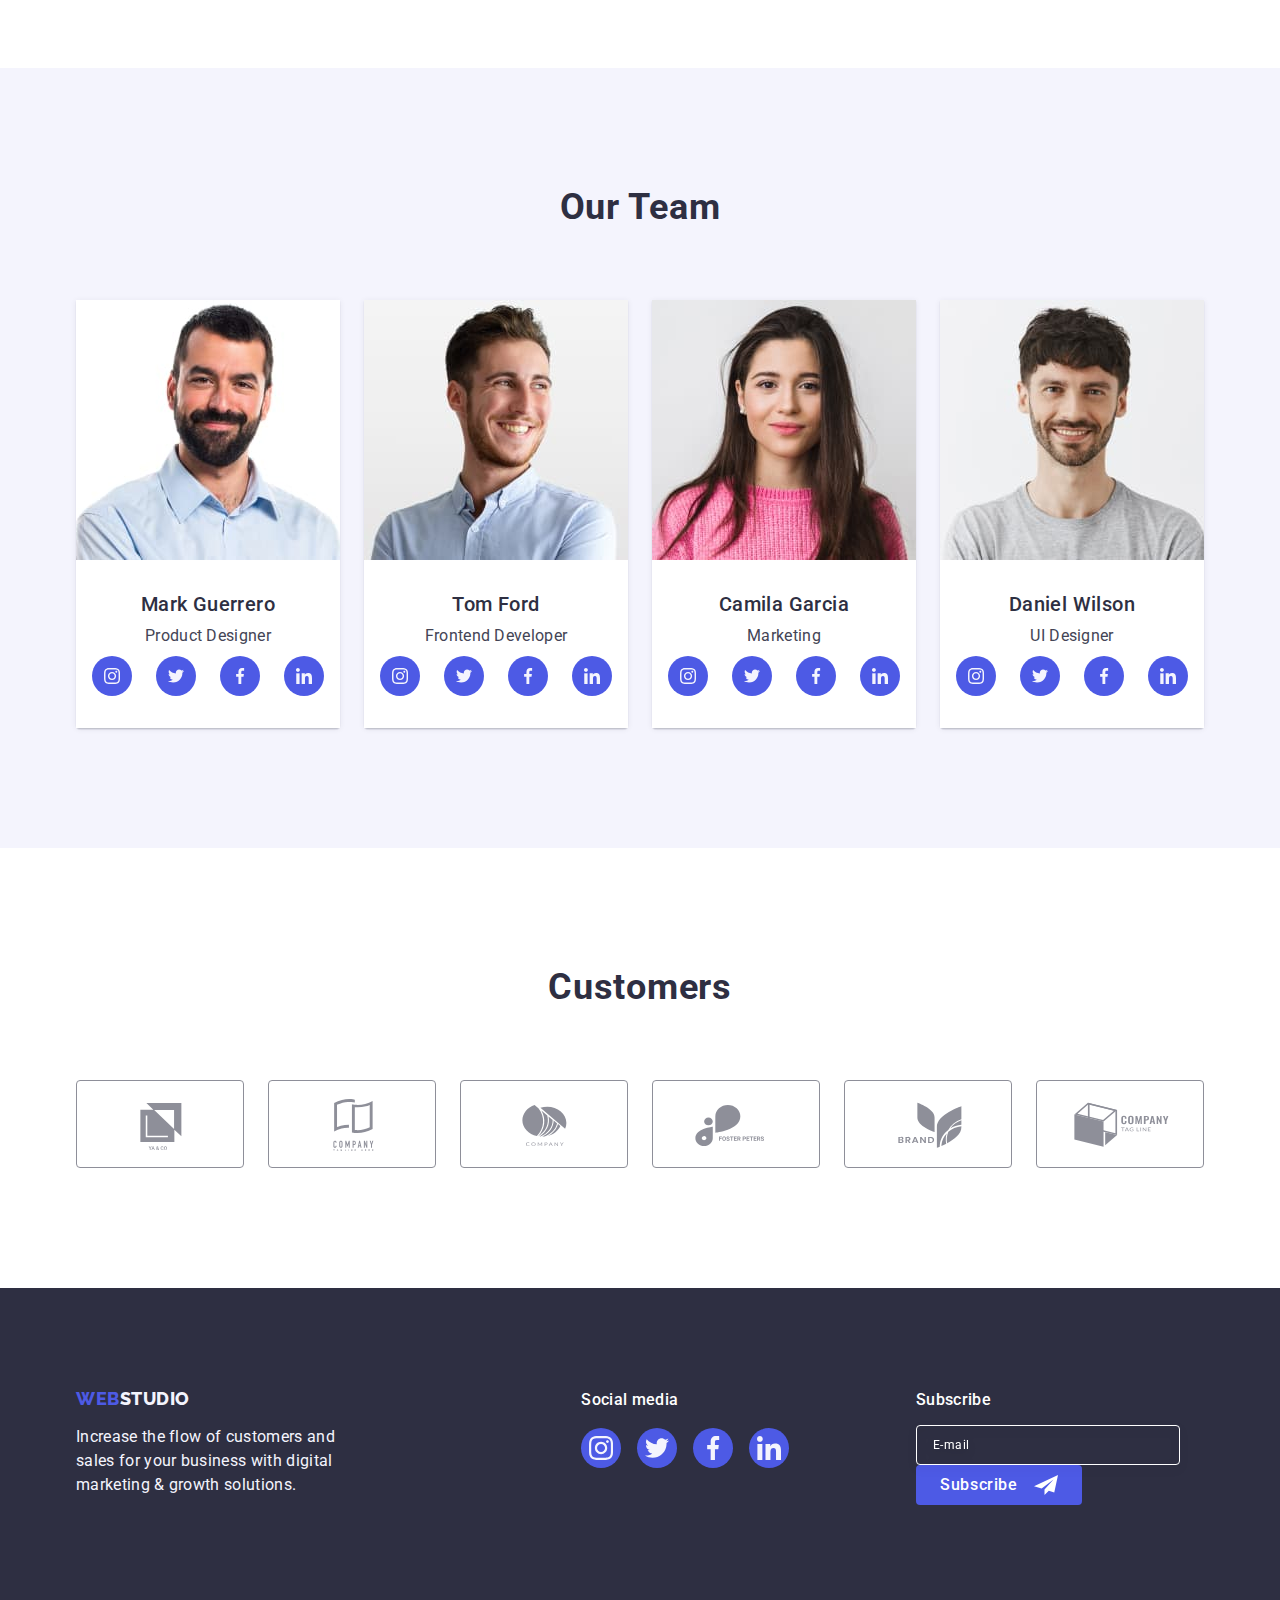
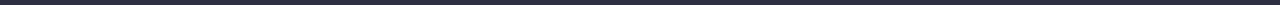
==== commit 4a5c6525: "updated" ====
--- a/index.html
+++ b/index.html
@@ -487,10 +487,10 @@
           </ul>
         </div>
 
-       
+       <div class="footer-form-container">
+        <p class="footer-form-title">Subscribe</p>
         <form  class="footer-form">
-          <p class="footer-form-title">Subscribe</p>
-          <span class="footer-form-wrapper">
+          <label class="footer-form-label">
             <input type="email" 
             name="user_email" 
             class="footer-form-input"
@@ -502,9 +502,10 @@
                 </use>
               </svg>
             </button>
-          </span>
-      
+          </label>
         </form>
+       </div>
+        
       </div>
     </footer>
 
@@ -513,77 +514,96 @@
     <div class="backdrop is-hidden" data-modal>
        <div class="modal">
         <button type="button" class="modal-close-btn" data-modal-close>
-      <svg class="modal-close-icon" width="8" height="8">
-      <use href="./images/icons.svg#icon-close"></use>
-      </svg>
-        </button>
-
+          <svg class="modal-close-icon" width="8" height="8">
+          <use href="./images/icons.svg#icon-close"></use>
+          </svg>
+            </button>
+        <p class="modal-form-title">Leave your contacts and we will call you back</p>
+           
+    <form  class="modal-form">
+      <div class="modal-form-name-wrapper"> 
+        <label  for="user-name" class="modal-form-field">Name
+          <span class="modal-form-input-wrapper">
+            <input id="user-name"
+            type="text"
+            name="user_name"
+            class="modal-form-input" 
+            required 
+            pattern="[a-zA-Zа-яА-Я]+"
+            minlength="2"
+           >
+           <svg class="modal-form-input-icon" width="18" height="24">
+             <use href="./images/icons.svg#icon-name"></use>
+           </svg>
+          </span>
+          
+        </label>
+      </div>
+      
+      <div class="modal-form-name-wrapper"> 
+        <label for="user-phone" class="modal-form-field">Phone
+          <span class="modal-form-input-wrapper">
+            <input id="user-phone"
+            type="tel" 
+            name="user_phone"
+            class="modal-form-input" 
+            required 
+            pattern="[0-9]{3}-[0-9]{3}-[0-9]{2}-[0-9]{2}"
+            title="xxx-xxx-xx-xx">
+            <svg class="modal-form-input-icon" width="18" height="24">
+              <use href="./images/icons.svg#icon-phone"></use>
+            </svg>
+          </span>
+        </label>
+      </div>
+      
+      <div class="modal-form-name-wrapper">
+        <label for="user-email" class="modal-form-field">Email
+          <span class="modal-form-input-wrapper"> 
+            <input id="user-email"
+            type="email" 
+            name="user_email" 
+            class="modal-form-input" 
+            required>
+            <svg class="modal-form-input-icon" width="18" height="24">
+              <use href="./images/icons.svg#icon-email"></use>
+            </svg>
+          </span>
+        </label> 
+      </div>
+      
+      <div class="modal-form-comment-wrapper">
+        <label for="user-comment" class="modal-form-field">Comment
+          <textarea  id="user-comment"
+          name="user_comment"  
+          class="modal-form-comment" 
+          placeholder="Text input"
+          ></textarea>
+        </label>
+      </div>
         
-    <form  class="modal-form">
-      <p class="modal-form-title">Leave your contacts and we will call you back</p>
-      <label  class="modal-form-field">
-        <span class="modal-form-input-desc">Name</span>
-        <span class="modal-form-input-wrapper">
-          <input type="text"
-          name="user_name"
-          class="modal-form-input" 
-          required 
-          pattern="[a-zA-Zа-яА-Я]+"
-          minlength="2"
-         >
-         <svg class="modal-form-input-icon" width="18" height="18">
-           <use href="./images/icons.svg#icon-name"></use>
-         </svg>
-        </span>
+      <div class="modal-form-checkbox-cont">
         
-      </label>
-      <label  class="modal-form-field">
-        <span class="modal-form-input-desc">Phone</span>
-        <span class="modal-form-input-wrapper">
-          <input type="tel" 
-          name="user_phone"
-          class="modal-form-input" 
-          required 
-          pattern="[0-9]{3}-[0-9]{3}-[0-9]{2}-[0-9]{2}"
-          title="xxx-xxx-xx-xx">
-          <svg class="modal-form-input-icon" width="18" height="18">
-            <use href="./images/icons.svg#icon-phone"></use>
-          </svg>
-        </span>
-        
-      </label>
-      <label  class="modal-form-field">
-        <span class="modal-form-input-desc">Email</span>
-        <span class="modal-form-input-wrapper"> 
-          <input type="email" 
-          name="user_email" 
-          class="modal-form-input" 
+          <input  id="user-privacy" 
+          class="modal-form-check visually-hidden" 
+          type="checkbox" 
+          value="true"
+          name="user_privacy" 
           required>
-          <svg class="modal-form-input-icon" width="18" height="18">
-            <use href="./images/icons.svg#icon-email"></use>
-          </svg>
-        </span>
-        
-      </label>
-      <label  class="modal-form-field">
-        <span class="modal-form-input-desc">Comment</span>
-        <textarea 
-        name="user_message"  
-        class="modal-form-message" 
-        placeholder="Text input"
-        ></textarea>
-      </label>
+          <label for="user-privacy" class="modal-form-check-desc">
+            I accept the terms and conditions of the <a class="checkbox-link" href="">Privacy Policy</a>
+          <span class="checkbox-icon-wrapper">
+            <svg class="modal-form-own-checkbox" width="10" height="8">
+              <use class="modal-form-checkmark-icon" 
+              href="./images/icons.svg#icon-checkmark"
+              ></use>
+            </svg>
+          </span>
+        </label>
+      </div>
       
-      <label class="modal-form-check-desc">
-        <input class="modal-form-check" type="checkbox" name="user_policy"  required>
-        <svg class="modal-form-own-checkbox" width="16" height="16">
-          <use class="modal-form-checkmark-icon" 
-          href="./images/icons.svg#icon-checkmark"
-          ></use>
-        </svg>
-        I accept the terms and conditions of the&nbsp;<a class="checkbox-link" href="">Privacy Policy</a> 
-      </label>
-      <button type="submit" class="modal-form-submit">Send</button>
+        <button type="submit" class="modal-form-submit">Send</button>
+      
     </form>
        </div>
     </div>
--- a/css/styles.css
+++ b/css/styles.css
@@ -457,13 +457,16 @@
 /* FOOTER_FORM */
 
 .footer-form {
- 
+ display: flex;
 }
 
 .footer-form-wrapper {
   display: flex;
   gap: 24px;
 
+}
+.footer-form-label {
+  margin-right: 24px; 
 }
 
 .footer-form-title {
@@ -471,7 +474,7 @@
   margin-bottom: 16px;
   font-weight: 500;
   font-size: 16px;
-  line-height: 24px;
+  line-height: 1,5;
   letter-spacing: 0.02em;
   color: #FFFFFF;
 }
@@ -480,21 +483,17 @@
   width: 264px;
   height: 40px;
   border: 1px solid #FFFFFF;
-filter: drop-shadow(0px 4px 4px rgba(0, 0, 0, 0.15));
-border-radius: 4px;
-color: #FFFFFF;
-background-color: #2E2F42;
-
-transition: border-color var(--transition-duration-and-func);
-
+  background-color: transparent; 
+  font-size: 12px;
+  line-height: 1.5;
+  letter-spacing: 0.04em;
+  padding-left: 16px;
+  filter: drop-shadow(0px 4px 4px rgba(0, 0, 0, 0.15));
+  border-radius: 4px;
+  color: #FFFFFF;
 }
 
 .footer-form-input::placeholder {
-font-weight: 400;
-padding-left: 16px;
-font-size: 12px;
-line-height: 24px;
-letter-spacing: 0.04em;
 color: #FFFFFF;
 }
 
@@ -509,10 +508,11 @@
  height: 40px;
  padding: 8px 24px;
  background: #4D5AE5;
+ border: none; 
  border-radius: 4px;
 font-weight: 500;
 font-size: 16px;
-line-height: 24px;
+line-height: 1,5;
 letter-spacing: 0.04em;
 color: #FFFFFF;
 
@@ -714,25 +714,25 @@
   margin-bottom: 16px;
 font-weight: 500;
 font-size: 16px;
-line-height: 24px;
+line-height: 1,5;
 letter-spacing: 0.02em;
-color: #2E2F42;
-}
-
-
-.modal-form-input-desc {
+color: var( --background-color);
+}
+
+.modal-form-name-wrapper {
+  margin-bottom: 8px;
+}
+
+.modal-form-field {
 display: block;
+margin-bottom: 4px;
 font-weight: 400;
 font-size: 12px;
-line-height: 14px;
+line-height: 1,17;
 letter-spacing: 0.04em;
 color: #8E8F99;
-margin-bottom: 4px;
-}
-
-.modal-form-field {
-  margin-bottom: 8px;
-}
+}
+
 
 .modal-form-input-wrapper {
   display: block;
@@ -744,13 +744,14 @@
   height: 40px;
   border: 1px solid rgba(46, 47, 66, 0.4);
   border-radius: 4px;
+  background-color: transparent;
   padding-left: 38px;
   color: #000000;
+  outline: transparent;
   transition: border-color var(--transition-duration-and-func);
 }
 
 .modal-form-input:focus {
-outline: none;
 border: 1px solid #4D5AE5;
 }
 
@@ -758,7 +759,7 @@
   position: absolute;
   fill: #2E2F42;
   top:50%;
-  left:12px;
+  left:16px;
   transform: translate(0, -50%);
   transition: fill var(--transition-duration-and-func);
 
@@ -768,25 +769,39 @@
   fill: #4D5AE5;;
 }
 
-
-.modal-form-message {
+.modal-form-comment-wrapper {
+  margin-bottom: 16px;
+}
+
+.modal-form-comment {
   resize: none;
   width: 100%;
   height: 120px;
   padding: 8px 16px;
+  font-size: 12px;
+  line-height: 1.17;
+  letter-spacing: 0.04em;
+  color: rgba(46, 47, 66, 0.4);
   border: 1px solid rgba(46, 47, 66, 0.4);
   border-radius: 4px;
+  background-color: transparent; 
+  outline: transparent; 
   transition: border-color var(--transition-duration-and-func);
 }
 
-.modal-form-message::placeholder {
+.modal-form-comment:focus {
+  border-color: 1px solid #4D5AE5;
+}
+
+.modal-form-comment::placeholder {
   color: rgba(46, 47, 66, 0.4);
 }
 
-.modal-form-message:focus {
-  outline: none;
-  border: 1px solid #4D5AE5;
-}
+
+.modal-form-checkbox-cont {
+  margin-bottom: 24px; 
+}
+
 
 .modal-form-check {
   appearance: none;
@@ -795,64 +810,69 @@
 }
 
 .modal-form-check-desc {
-display: flex;
-align-items: center;
 font-weight: 400;
 font-size: 12px;
-line-height: 14px;
+line-height: 1,17;
 letter-spacing: 0.04em;
 color: #8E8F99;
 
 }
 
+
+.modal-form-check:checked.checkbox-icon-wrapper {
+  background: #404BBF;
+  border: none;
+  fill: #ffffff;
+  border-color: #404bbf; 
+
+
+}
+
 .checkbox-link {
-  color: #4D5AE5;
-}
-
-.modal-form-check:checked + .modal-form-own-checkbox {
-  background: #404BBF;
-  border: 1px solid #404BBF;
-  
-}
-
-/* input (checkbox) + svg > use */
-.modal-form-check:checked + .modal-form-own-checkbox .modal-form-checkmark-icon {
-  opacity: 1;
-}
-
-
-.modal-form-own-checkbox {
+  color: #4d5ae5;
+}
+
+.checkbox-icon-wrapper {
+  display: inline-flex;
+  align-items: center;
+  justify-content: center;
+  fill: transparent; 
+  width: 16px;
+  height: 16px; 
+  border: 1px solid #2e2f42;
+  border-radius: 2px; 
+}
+
+/* .modal-form-own-checkbox { */
 fill: #F4F4FD;
 border: 1px solid rgba(46, 47, 66, 0.4);
 border-radius: 2px;
 padding-top: 4px 3px;
 cursor: pointer;
 margin-right: 8px;
-}
-
-.modal-form-check:focus + .modal-form-own-checkbox {
+/* } */
+
+/* .modal-form-check:focus + .modal-form-own-checkbox { */
   outline: 2px solid #404BBF;
-}
-
-.modal-form-checkmark-icon {
+/* } */
+
+ /* .modal-form-checkmark-icon { */
   opacity: 0;
-}
+/* } */
 
 .modal-form-submit {
   display: block;
-  margin-left: auto;
-  margin-right: auto;
-  margin-top: 24px;
-  margin-bottom: 24px;
   min-width: 169px;
+  height: 56px;
   padding: 16px 32px;
   background: #4D5AE5;
   box-shadow: 0px 4px 4px rgba(0, 0, 0, 0.15);
-  border-radius: 4px;
+  border-radius:  4px;
+  border: none;
   color: #FFFFFF;
   font-weight: 500;
   font-size: 16px;
-  line-height: 24px;
+  line-height: 1,5;
   letter-spacing: 0.04em;
 
   transition: background-color var(--transition-duration-and-func);
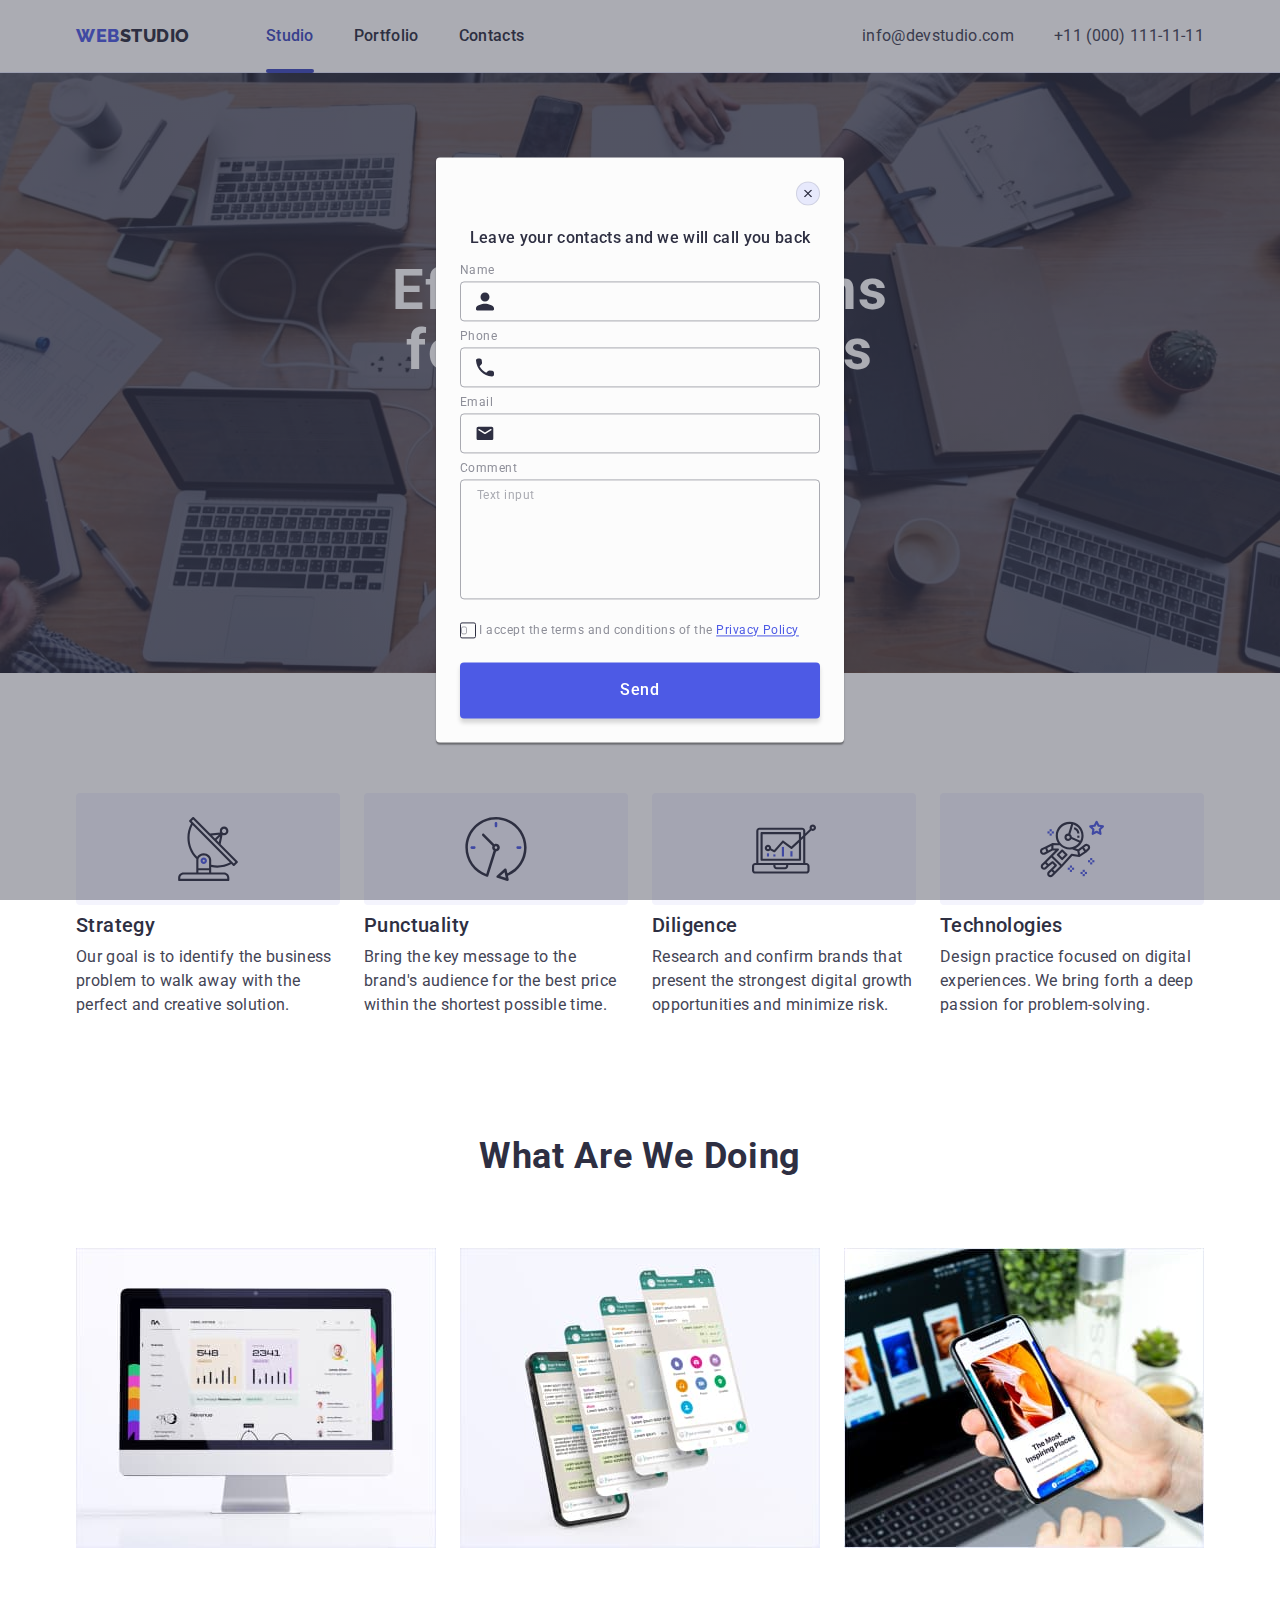
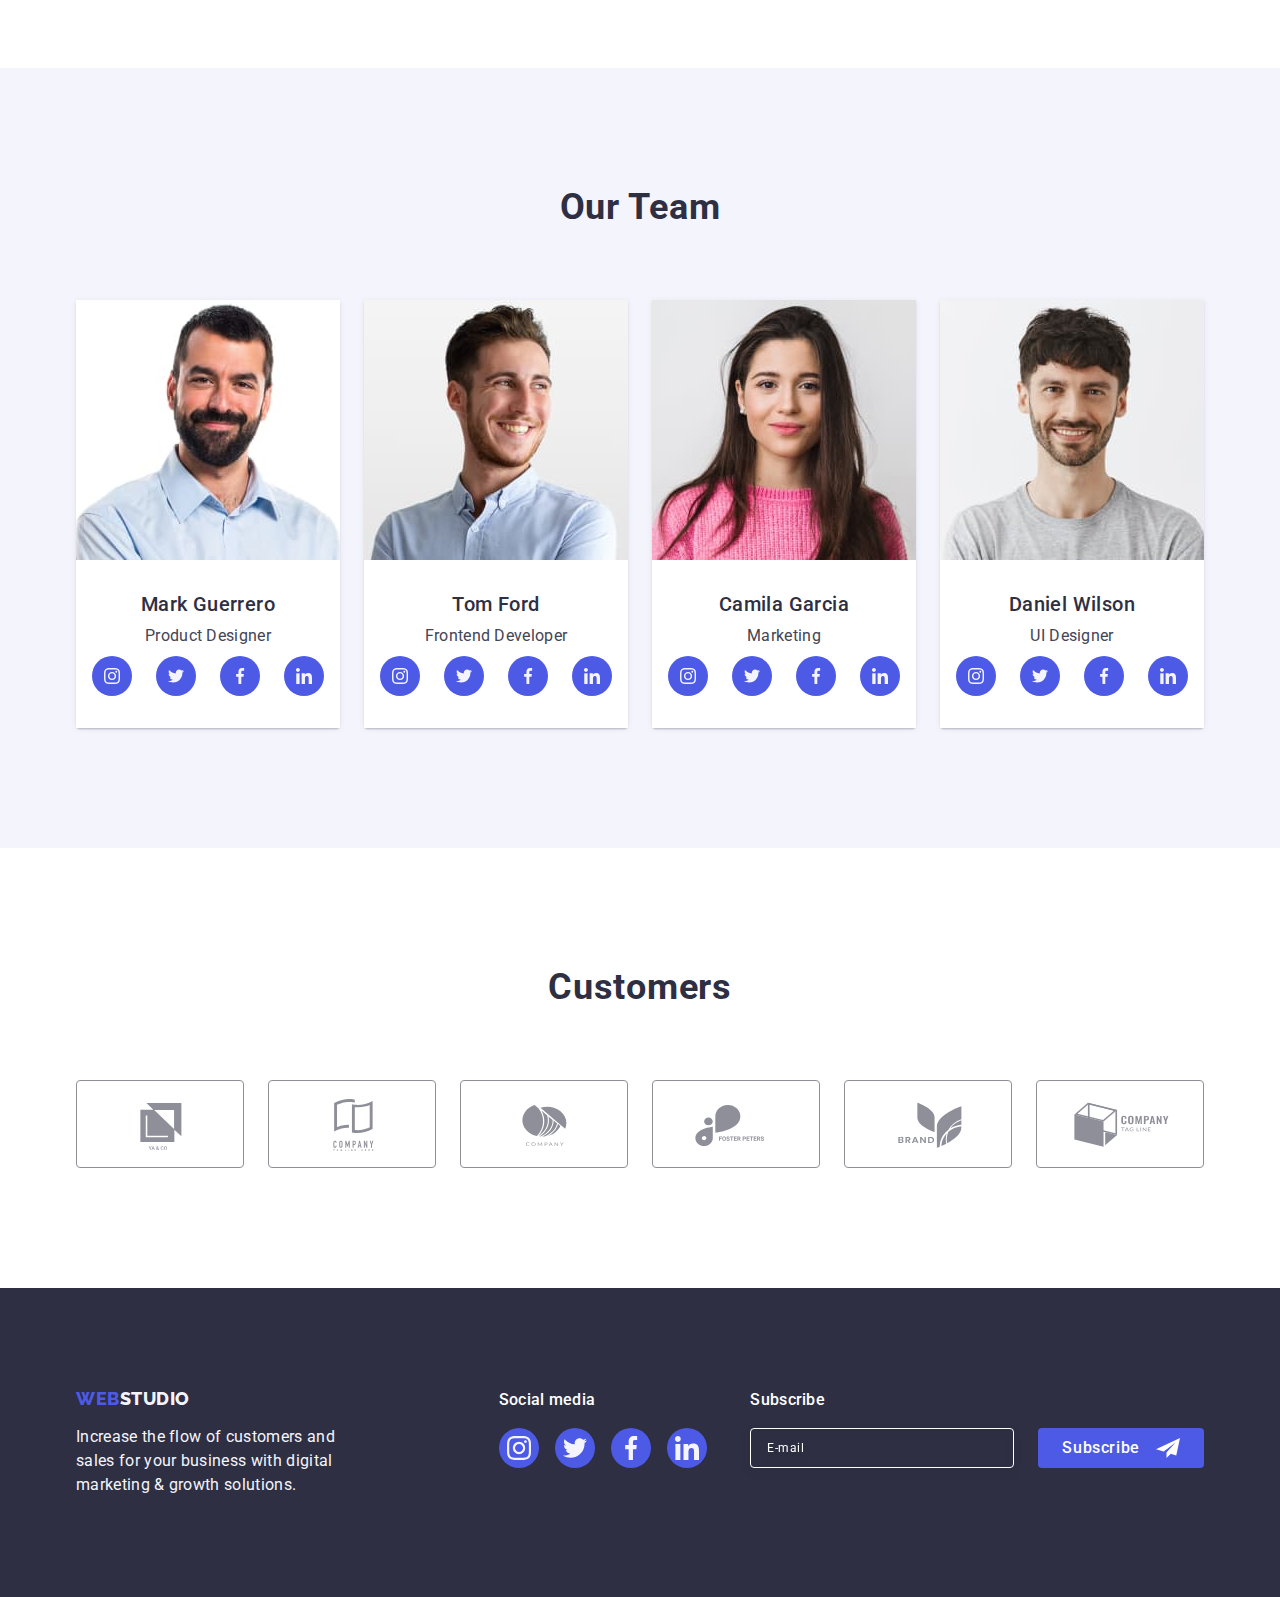
==== commit 28d0a9c2: "updated" ====
--- a/index.html
+++ b/index.html
@@ -496,13 +496,14 @@
             class="footer-form-input"
             required
             placeholder="E-mail">
+          </label>
             <button type="submit" class="footer-form-submit">Subscribe
               <svg class="footer-form-btn-icon" width="24" height="24">
                 <use href="./images/icons.svg#icon-footer-form-btn">
                 </use>
               </svg>
             </button>
-          </label>
+          
         </form>
        </div>
         
@@ -511,7 +512,7 @@
 
 
     
-    <div class="backdrop is-hidden" data-modal>
+    <div class="backdrop  " data-modal>
        <div class="modal">
         <button type="button" class="modal-close-btn" data-modal-close>
           <svg class="modal-close-icon" width="8" height="8">
@@ -522,11 +523,13 @@
            
     <form  class="modal-form">
       <div class="modal-form-name-wrapper"> 
+        
         <label  for="user-name" class="modal-form-field">Name
-          <span class="modal-form-input-wrapper">
+        </label>
+          <div class="modal-form-input-wrapper">
             <input id="user-name"
             type="text"
-            name="user_name"
+            name="user-name"
             class="modal-form-input" 
             required 
             pattern="[a-zA-Zа-яА-Я]+"
@@ -535,17 +538,16 @@
            <svg class="modal-form-input-icon" width="18" height="24">
              <use href="./images/icons.svg#icon-name"></use>
            </svg>
-          </span>
-          
-        </label>
+          </div>     
       </div>
       
       <div class="modal-form-name-wrapper"> 
         <label for="user-phone" class="modal-form-field">Phone
-          <span class="modal-form-input-wrapper">
+        </label>
+          <div class="modal-form-input-wrapper">
             <input id="user-phone"
             type="tel" 
-            name="user_phone"
+            name="user-phone"
             class="modal-form-input" 
             required 
             pattern="[0-9]{3}-[0-9]{3}-[0-9]{2}-[0-9]{2}"
@@ -553,59 +555,61 @@
             <svg class="modal-form-input-icon" width="18" height="24">
               <use href="./images/icons.svg#icon-phone"></use>
             </svg>
-          </span>
-        </label>
+          </div>
+        
       </div>
       
       <div class="modal-form-name-wrapper">
         <label for="user-email" class="modal-form-field">Email
-          <span class="modal-form-input-wrapper"> 
+        </label> 
+          <div class="modal-form-input-wrapper"> 
             <input id="user-email"
             type="email" 
-            name="user_email" 
+            name="user-email" 
             class="modal-form-input" 
             required>
             <svg class="modal-form-input-icon" width="18" height="24">
               <use href="./images/icons.svg#icon-email"></use>
             </svg>
-          </span>
-        </label> 
+          </div>
+      
       </div>
       
       <div class="modal-form-comment-wrapper">
         <label for="user-comment" class="modal-form-field">Comment
+        </label>
           <textarea  id="user-comment"
-          name="user_comment"  
+          name="user-comment"  
           class="modal-form-comment" 
           placeholder="Text input"
           ></textarea>
-        </label>
+        
       </div>
         
       <div class="modal-form-checkbox-cont">
-        
           <input  id="user-privacy" 
           class="modal-form-check visually-hidden" 
           type="checkbox" 
           value="true"
-          name="user_privacy" 
+          name="user-privacy" 
           required>
           <label for="user-privacy" class="modal-form-check-desc">
-            I accept the terms and conditions of the <a class="checkbox-link" href="">Privacy Policy</a>
-          <span class="checkbox-icon-wrapper">
-            <svg class="modal-form-own-checkbox" width="10" height="8">
-              <use class="modal-form-checkmark-icon" 
-              href="./images/icons.svg#icon-checkmark"
-              ></use>
-            </svg>
-          </span>
-        </label>
+            <span class="checkbox-icon-wrapper">
+              <svg class="modal-form-own-checkbox" width="10" height="8">
+                <use class="modal-form-checkmark-icon" 
+                href="./images/icons.svg#icon-checkmark"
+                ></use>
+              </svg>
+            </span>
+            I accept the terms and conditions of the <a href="" class="checkbox-link">Privacy Policy</a>
+          </label>
       </div>
       
         <button type="submit" class="modal-form-submit">Send</button>
       
     </form>
        </div>
+
     </div>
 
     <script src="./js/modal.js"></script>
--- a/css/styles.css
+++ b/css/styles.css
@@ -474,7 +474,7 @@
   margin-bottom: 16px;
   font-weight: 500;
   font-size: 16px;
-  line-height: 1,5;
+  line-height: 24px;
   letter-spacing: 0.02em;
   color: #FFFFFF;
 }
@@ -503,7 +503,7 @@
   display: flex;
   justify-content: center;
   align-items: center;
-  gap: 16px;
+  
  min-width: 165px; 
  height: 40px;
  padding: 8px 24px;
@@ -512,20 +512,15 @@
  border-radius: 4px;
 font-weight: 500;
 font-size: 16px;
-line-height: 1,5;
+line-height: 24px;
 letter-spacing: 0.04em;
 color: #FFFFFF;
-
-transition: background-color var(--transition-duration-and-func);
-}
-
-.footer-form-submit:hover,
-.footer-form-submit:focus {
-  background-color: var(--accent-color);
-}
+}
+
+
 
 .footer-form-btn-icon {
- 
+  margin-left: 16px;
   fill: #FFFFFF;
 }
 
@@ -703,14 +698,9 @@
 
 /* MODAL FORM */
 
-.modal-form {
-display: flex;
-flex-direction: column;
-
-}
+/* + */
 .modal-form-title {
-  margin-left: auto;
-  margin-right: auto;
+  text-align: center; 
   margin-bottom: 16px;
 font-weight: 500;
 font-size: 16px;
@@ -719,26 +709,32 @@
 color: var( --background-color);
 }
 
+.modal-form {
+display: flex;
+flex-direction: column;
+
+}
+
+/* + */
 .modal-form-name-wrapper {
   margin-bottom: 8px;
 }
-
+/* + */
 .modal-form-field {
 display: block;
 margin-bottom: 4px;
 font-weight: 400;
 font-size: 12px;
-line-height: 1,17;
+line-height: 14px; 
 letter-spacing: 0.04em;
 color: #8E8F99;
 }
 
-
+/* + */
 .modal-form-input-wrapper {
-  display: block;
   position: relative;
 }
-
+/* + */
 .modal-form-input {
   width: 100%;
   height: 40px;
@@ -750,36 +746,37 @@
   outline: transparent;
   transition: border-color var(--transition-duration-and-func);
 }
-
+/* + */
 .modal-form-input:focus {
-border: 1px solid #4D5AE5;
-}
-
+border-color: #4D5AE5;
+}
+
+/* + */
 .modal-form-input-icon {
   position: absolute;
   fill: #2E2F42;
   top:50%;
   left:16px;
-  transform: translate(0, -50%);
+  transform: translateY(-50%); 
   transition: fill var(--transition-duration-and-func);
 
 }
-
+/* + */
 .modal-form-input:focus + .modal-form-input-icon {
-  fill: #4D5AE5;;
-}
-
+  fill: #4D5AE5;
+}
+/* + */
 .modal-form-comment-wrapper {
   margin-bottom: 16px;
 }
-
+/* + */
 .modal-form-comment {
   resize: none;
   width: 100%;
   height: 120px;
   padding: 8px 16px;
   font-size: 12px;
-  line-height: 1.17;
+  line-height: 14px;
   letter-spacing: 0.04em;
   color: rgba(46, 47, 66, 0.4);
   border: 1px solid rgba(46, 47, 66, 0.4);
@@ -789,49 +786,43 @@
   transition: border-color var(--transition-duration-and-func);
 }
 
+/* + */
 .modal-form-comment:focus {
-  border-color: 1px solid #4D5AE5;
-}
-
+  border: 1px solid #4D5AE5;
+}
+/* + */
 .modal-form-comment::placeholder {
   color: rgba(46, 47, 66, 0.4);
 }
 
-
+/* + */
 .modal-form-checkbox-cont {
   margin-bottom: 24px; 
 }
 
 
-.modal-form-check {
-  appearance: none;
-  position: absolute;
-  
-}
-
+
+/* + */
 .modal-form-check-desc {
-font-weight: 400;
 font-size: 12px;
-line-height: 1,17;
+line-height: 14px;
 letter-spacing: 0.04em;
 color: #8E8F99;
-
-}
-
-
-.modal-form-check:checked.checkbox-icon-wrapper {
-  background: #404BBF;
+}
+
+/* + */
+.modal-form-check:checked + .modal-form-check-desc .checkbox-icon-wrapper {
+  background-color: #404BBF;
   border: none;
   fill: #ffffff;
   border-color: #404bbf; 
 
-
-}
-
+}
+/* + */
 .checkbox-link {
   color: #4d5ae5;
 }
-
+/* + */
 .checkbox-icon-wrapper {
   display: inline-flex;
   align-items: center;
@@ -843,22 +834,19 @@
   border-radius: 2px; 
 }
 
-/* .modal-form-own-checkbox { */
+.modal-form-own-checkbox { 
 fill: #F4F4FD;
 border: 1px solid rgba(46, 47, 66, 0.4);
 border-radius: 2px;
 padding-top: 4px 3px;
 cursor: pointer;
 margin-right: 8px;
-/* } */
-
-/* .modal-form-check:focus + .modal-form-own-checkbox { */
-  outline: 2px solid #404BBF;
-/* } */
-
- /* .modal-form-checkmark-icon { */
-  opacity: 0;
-/* } */
+} 
+
+
+
+/* .modal-form-check:focus + .modal-form-own-checkbox { 
+  outline: 2px solid #404BBF; } */
 
 .modal-form-submit {
   display: block;
@@ -884,3 +872,10 @@
   background-color: var(--accent-color);
 }
 /* MODAL FORM */
+
+
+/* .modal-form-check {
+  appearance: none;
+  position: absolute;
+  
+} */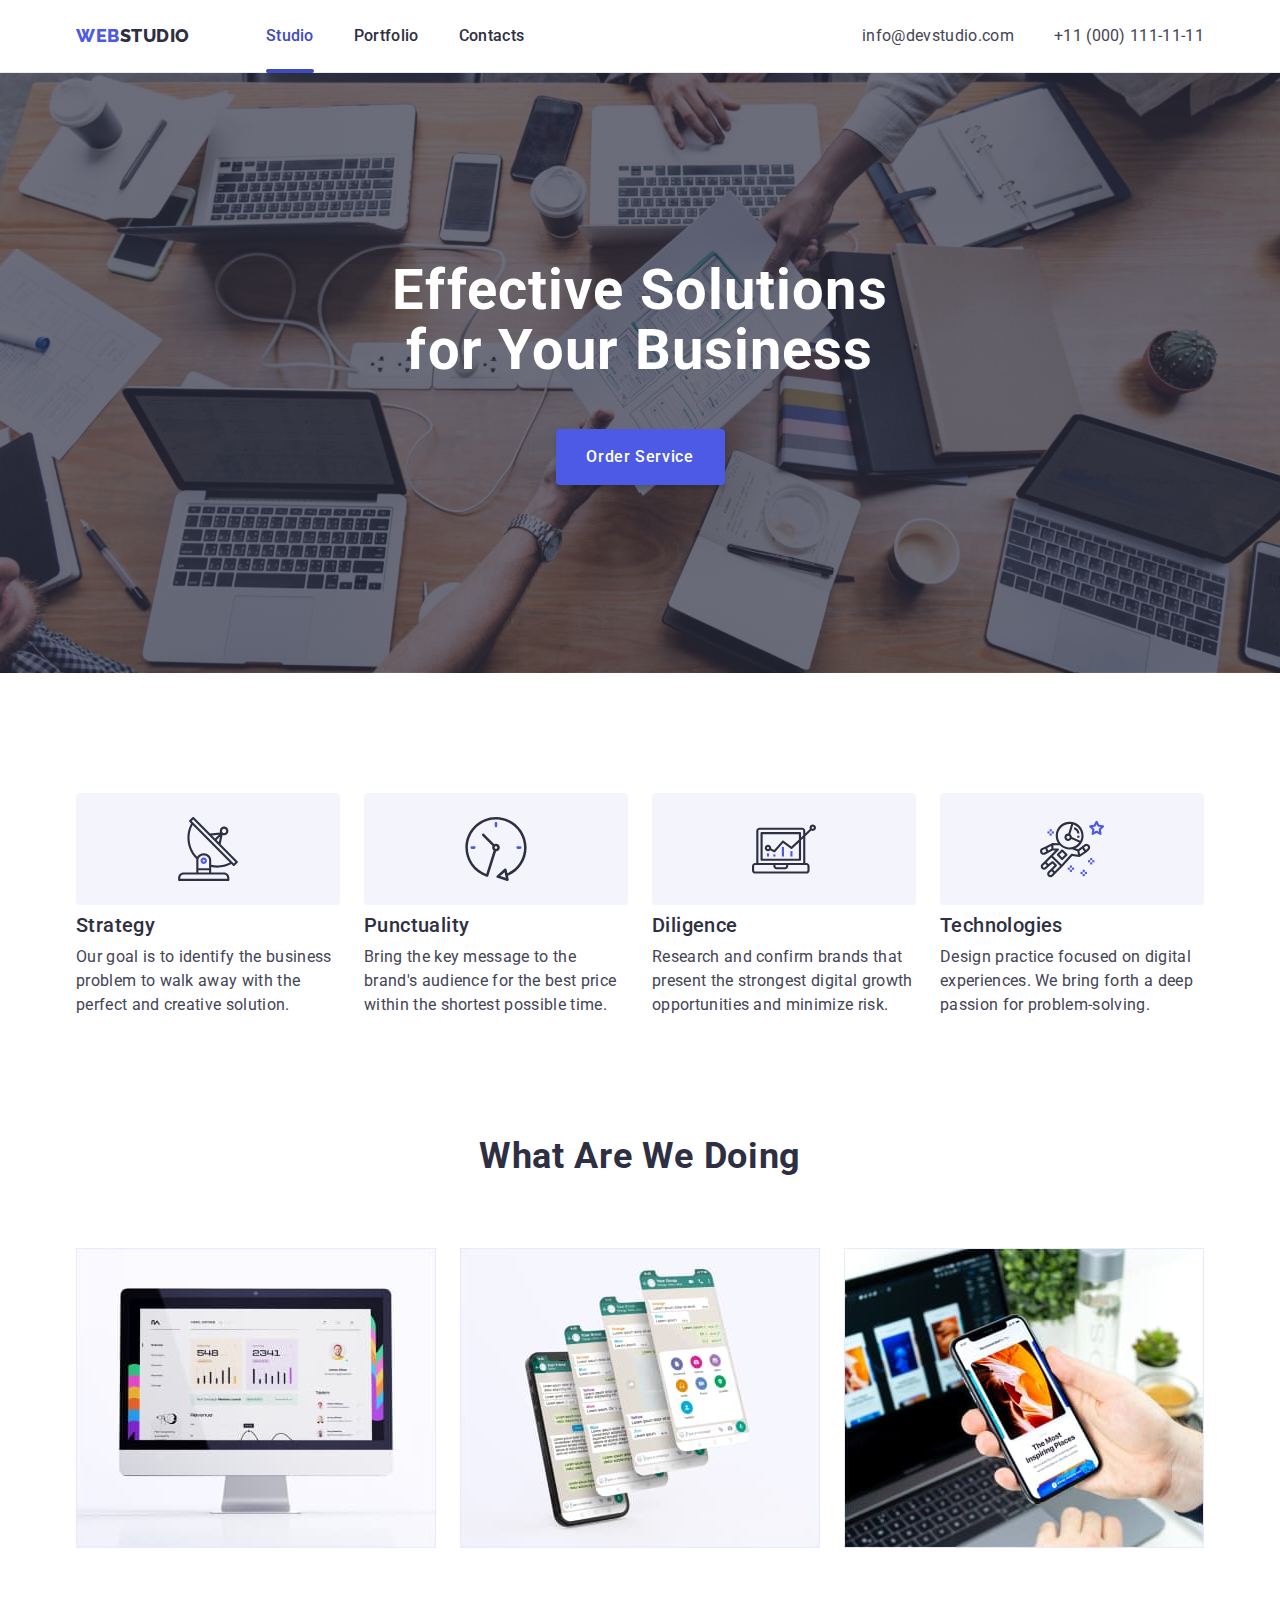
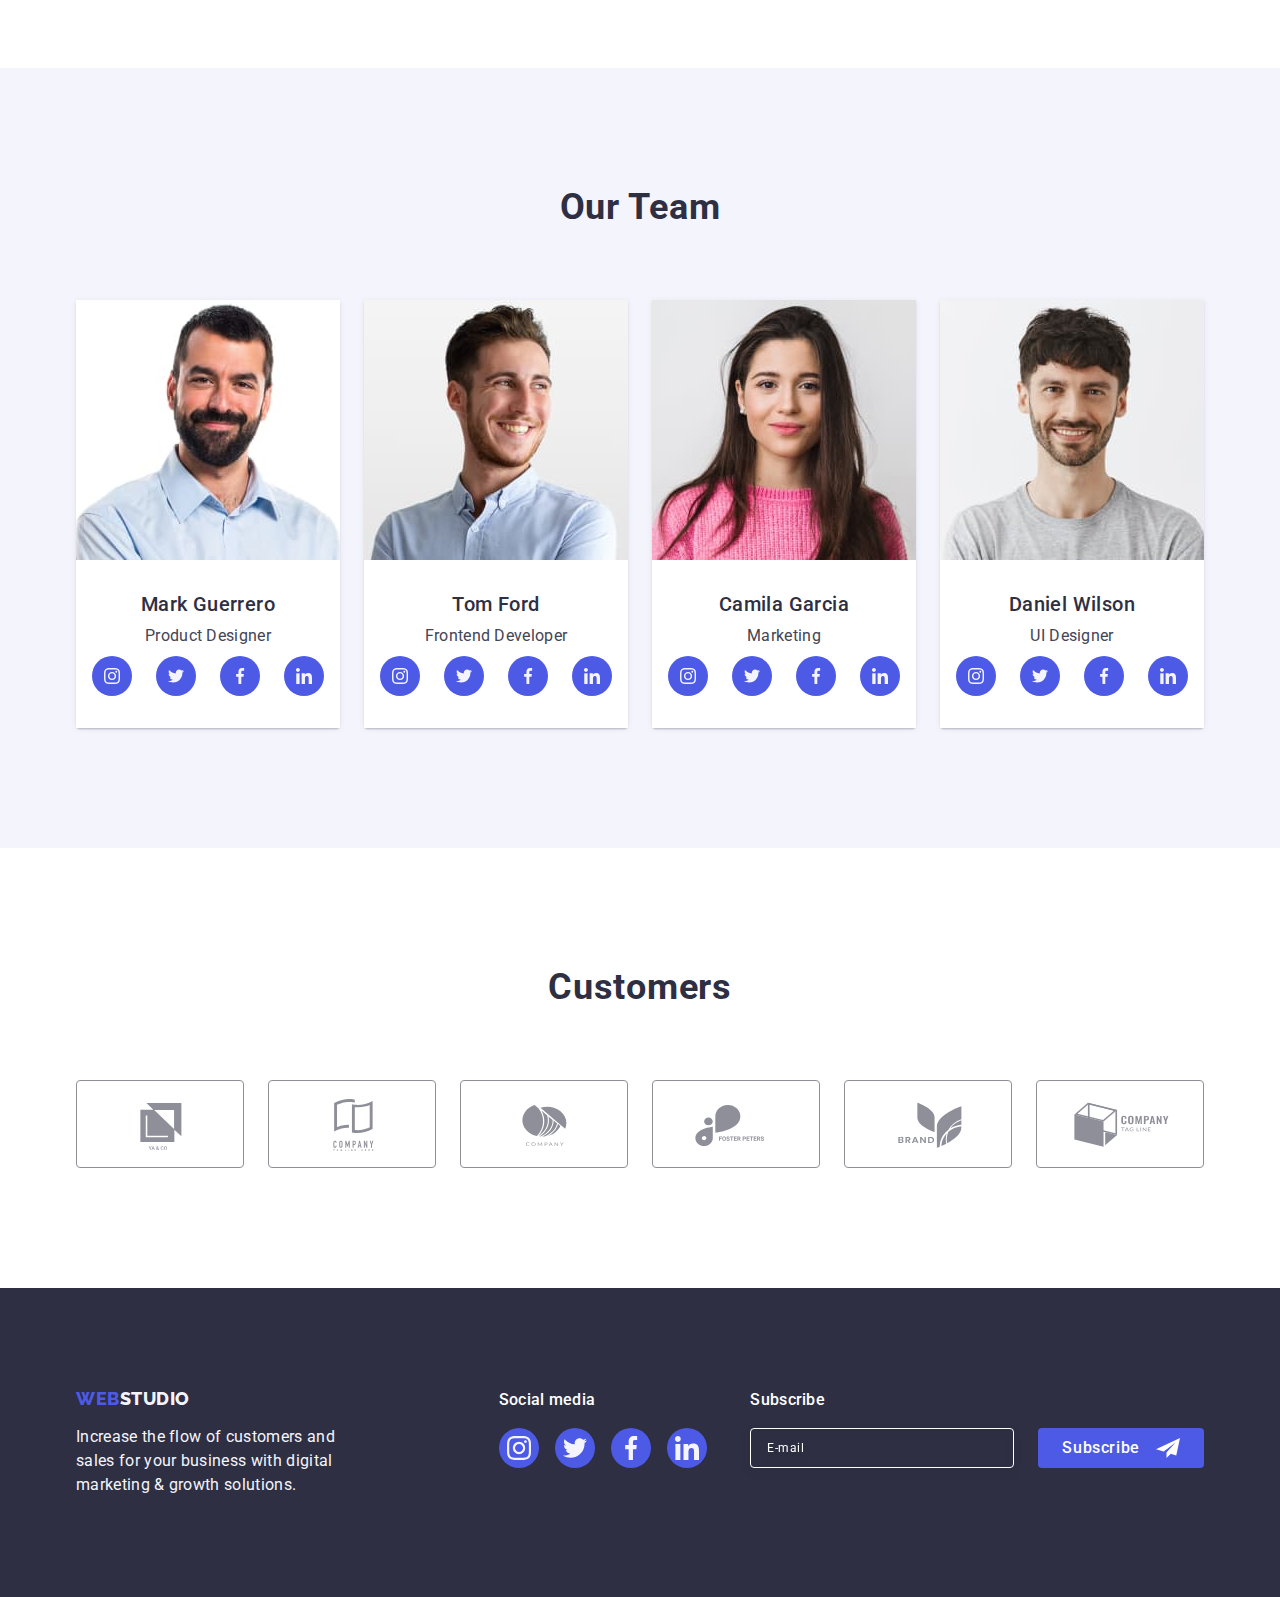
==== commit 537d9180: "updated" ====
--- a/index.html
+++ b/index.html
@@ -512,7 +512,7 @@
 
 
     
-    <div class="backdrop  " data-modal>
+    <div class="backdrop is-hidden " data-modal>
        <div class="modal">
         <button type="button" class="modal-close-btn" data-modal-close>
           <svg class="modal-close-icon" width="8" height="8">
@@ -605,7 +605,7 @@
           </label>
       </div>
       
-        <button type="submit" class="modal-form-submit">Send</button>
+      <button type="submit" class="modal-form-submit">Send</button>
       
     </form>
        </div>
--- a/css/styles.css
+++ b/css/styles.css
@@ -834,14 +834,15 @@
   border-radius: 2px; 
 }
 
-.modal-form-own-checkbox { 
+
+/* .modal-form-own-checkbox { 
 fill: #F4F4FD;
 border: 1px solid rgba(46, 47, 66, 0.4);
 border-radius: 2px;
 padding-top: 4px 3px;
 cursor: pointer;
 margin-right: 8px;
-} 
+}  */
 
 
 
@@ -849,19 +850,22 @@
   outline: 2px solid #404BBF; } */
 
 .modal-form-submit {
-  display: block;
   min-width: 169px;
   height: 56px;
+  display: block;
+  margin: auto;
+  color: #FFFFFF;
+  font-weight: 500;
+  font-size: 16px;
+  line-height: 24px;
+  letter-spacing: 0.04em;
+  
   padding: 16px 32px;
   background: #4D5AE5;
   box-shadow: 0px 4px 4px rgba(0, 0, 0, 0.15);
   border-radius:  4px;
   border: none;
-  color: #FFFFFF;
-  font-weight: 500;
-  font-size: 16px;
-  line-height: 1,5;
-  letter-spacing: 0.04em;
+
 
   transition: background-color var(--transition-duration-and-func);
   
